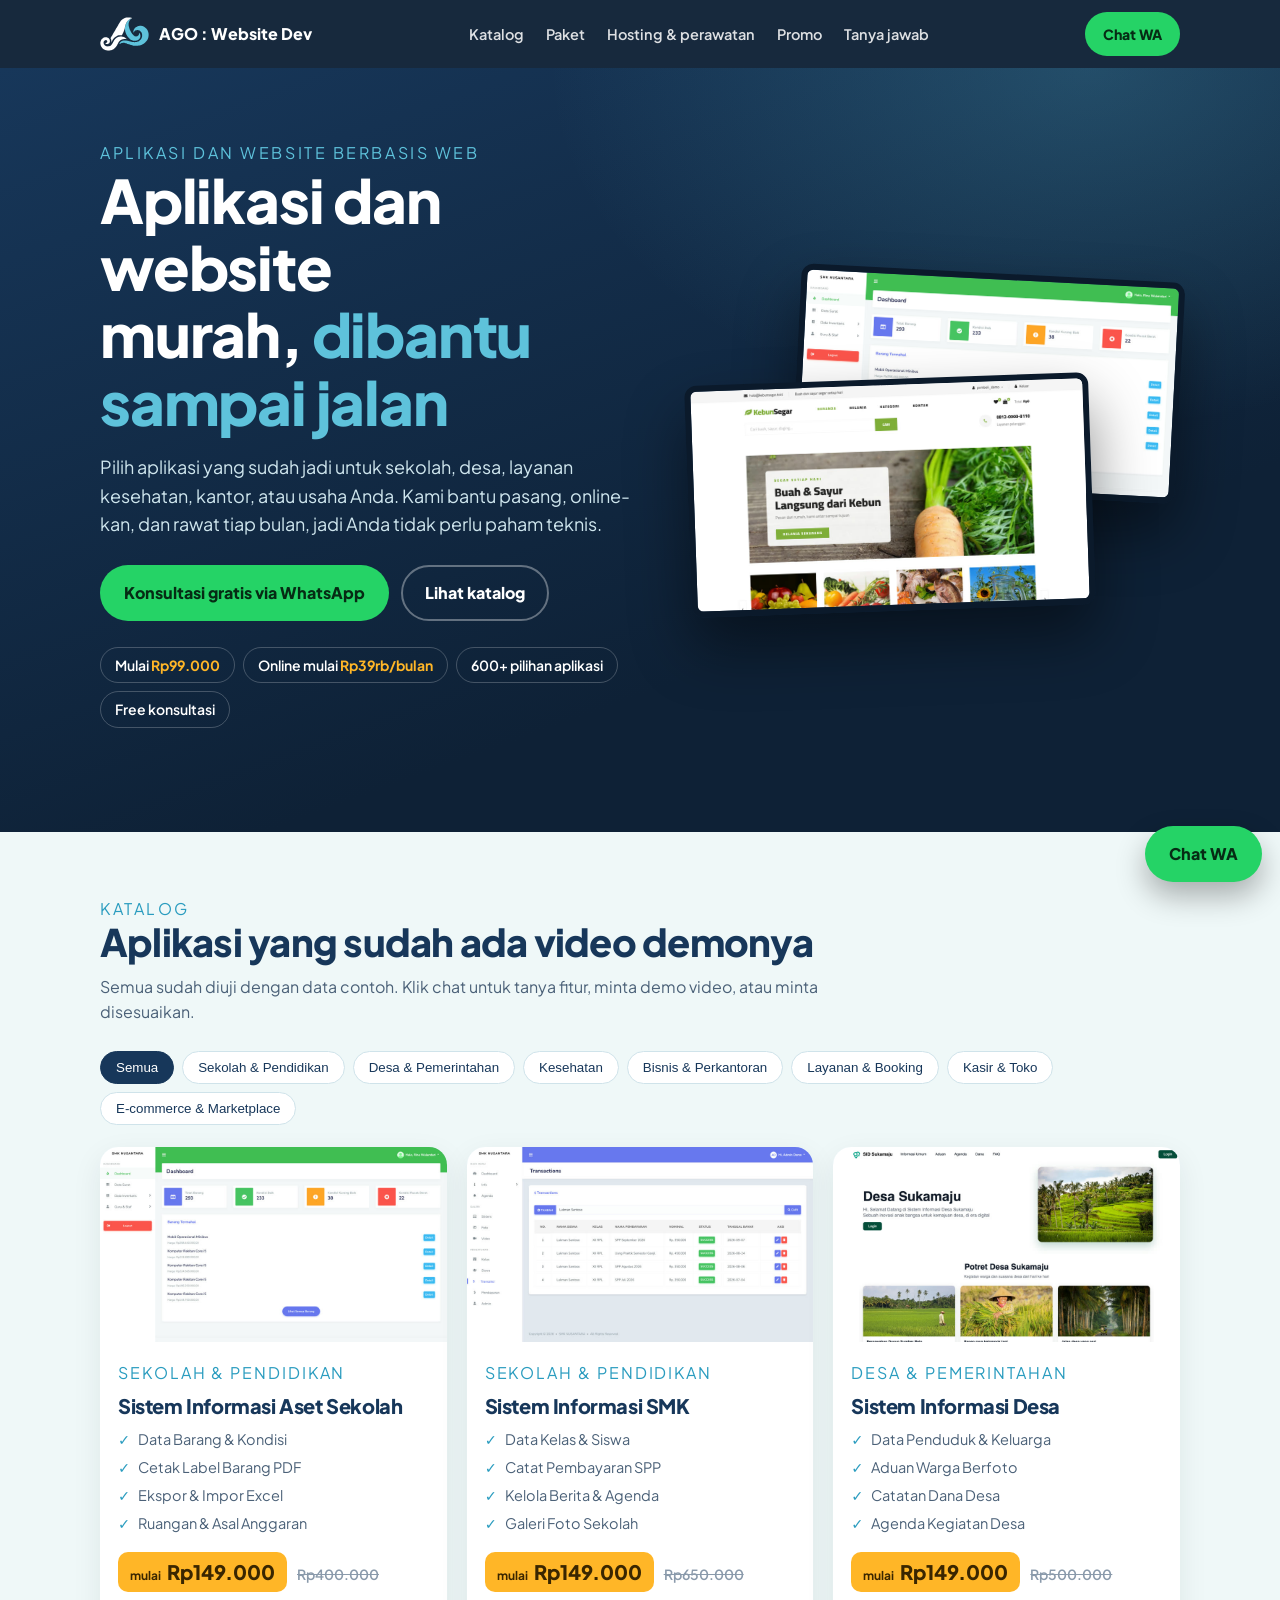
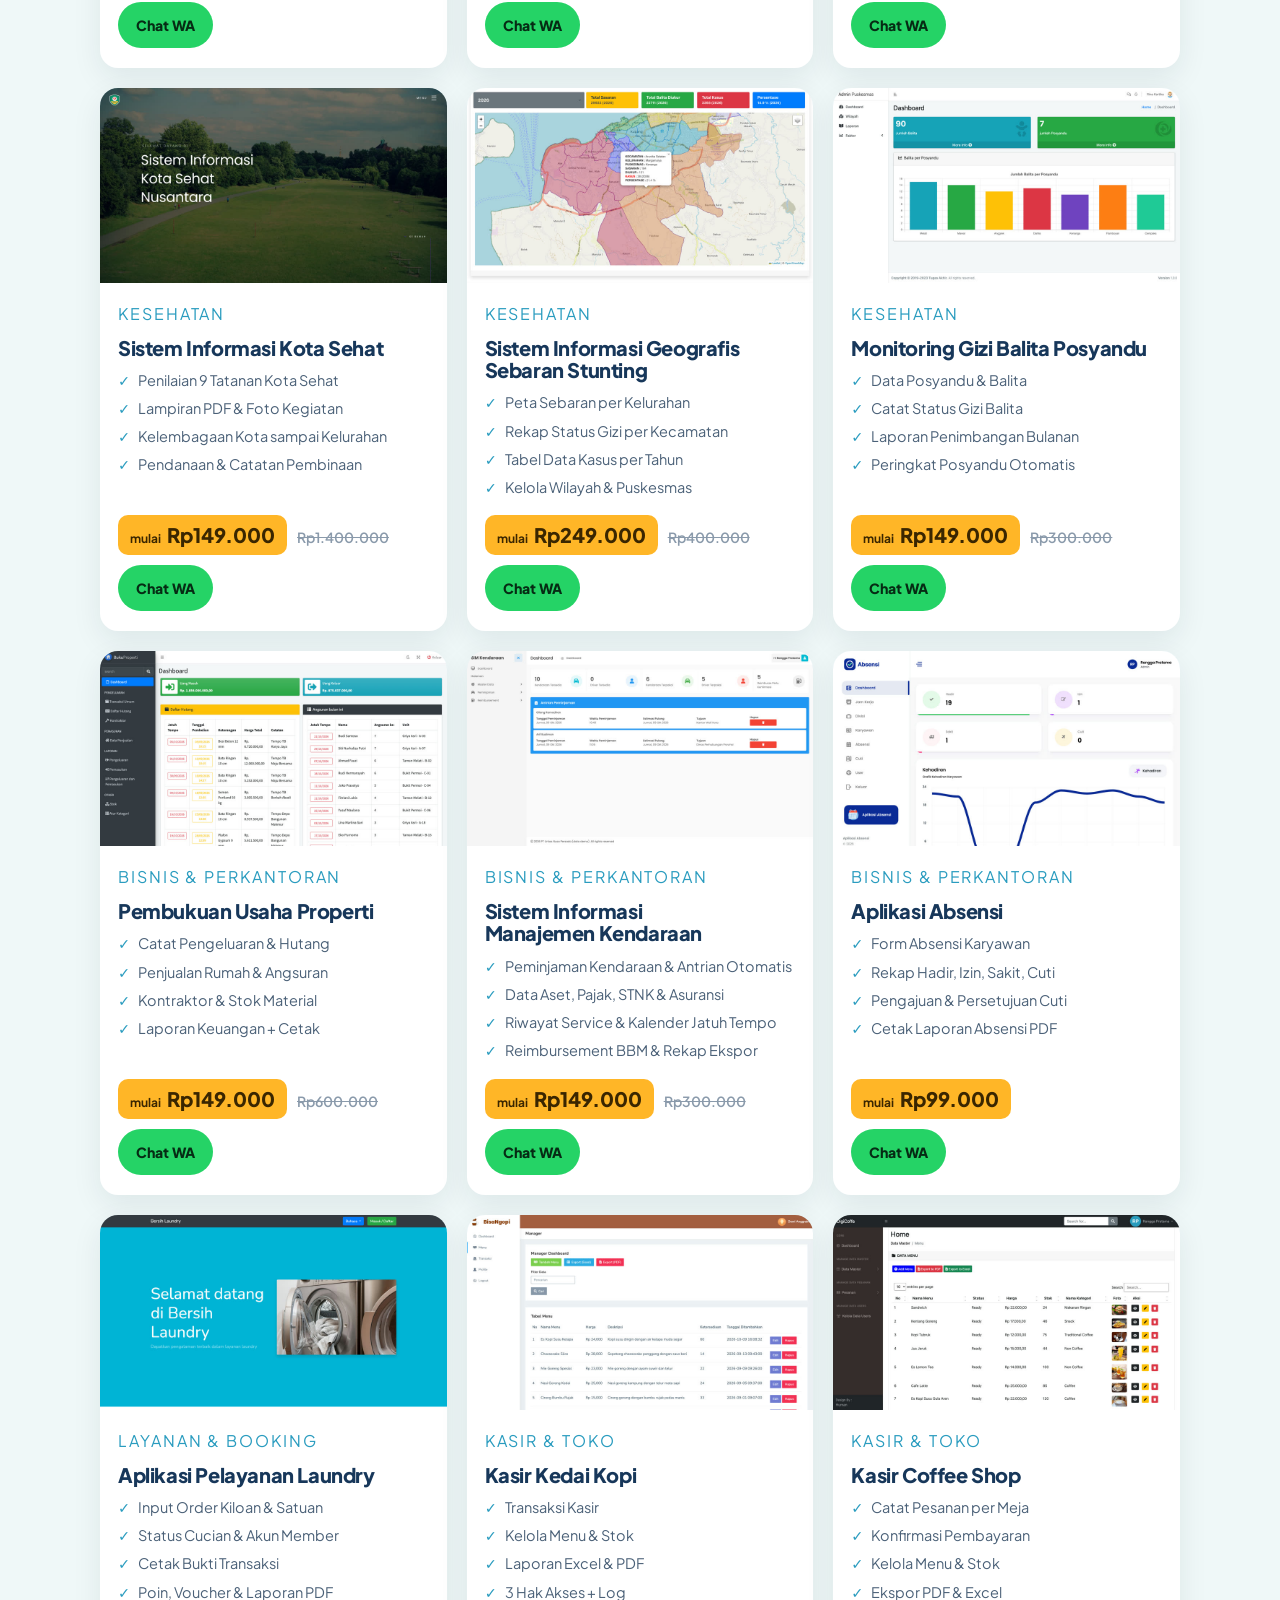
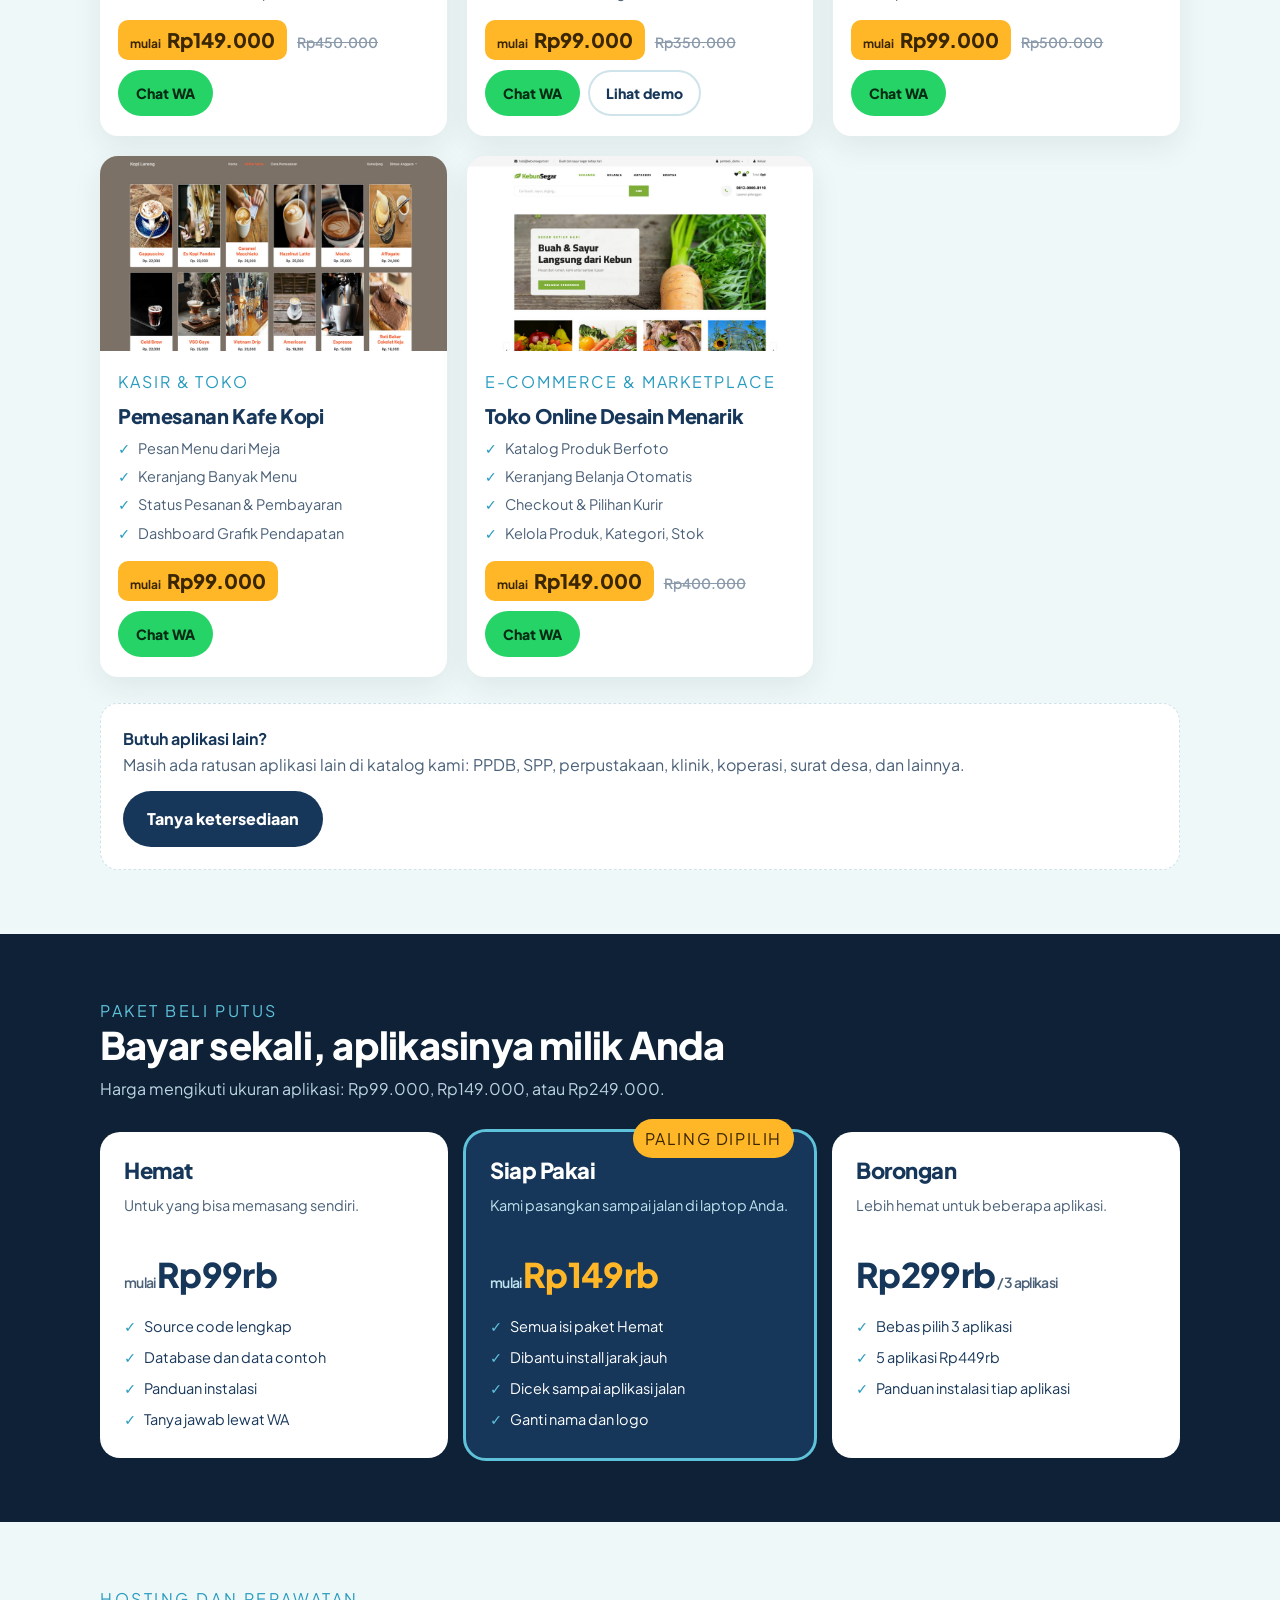
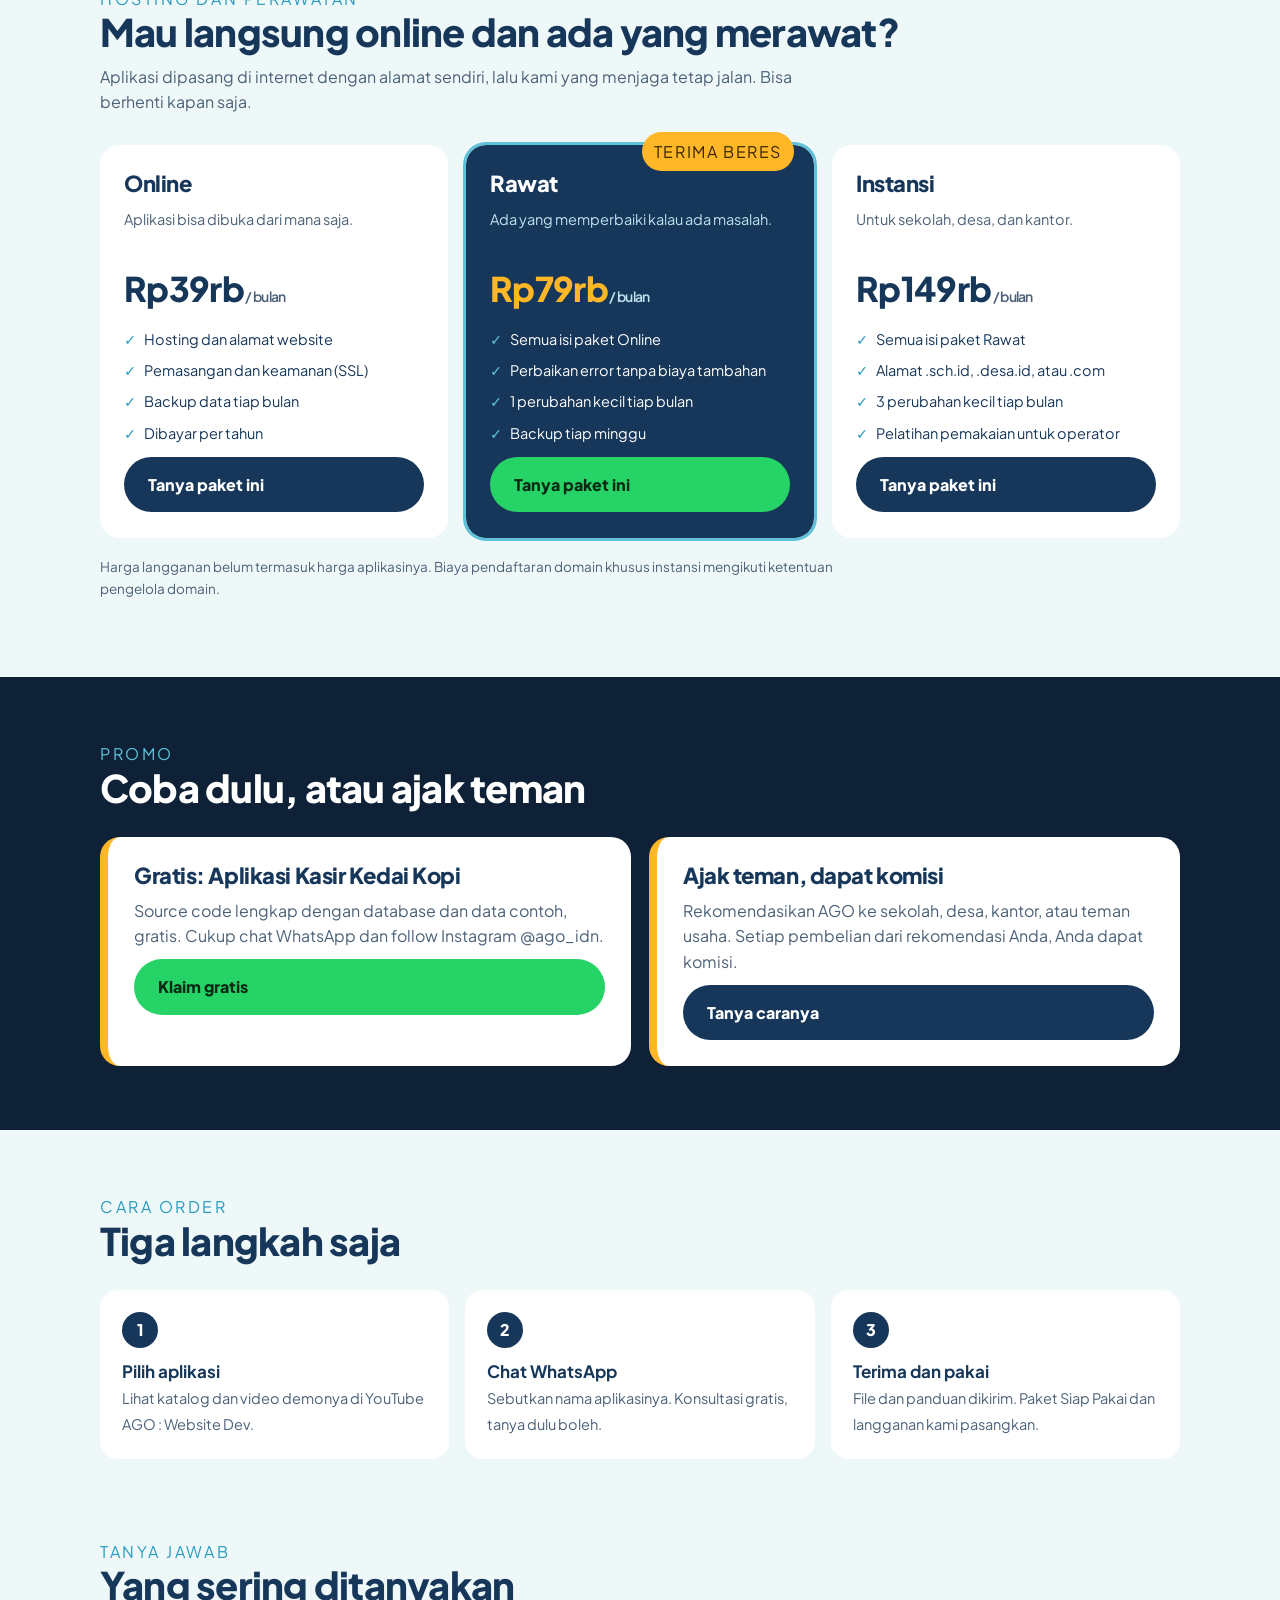
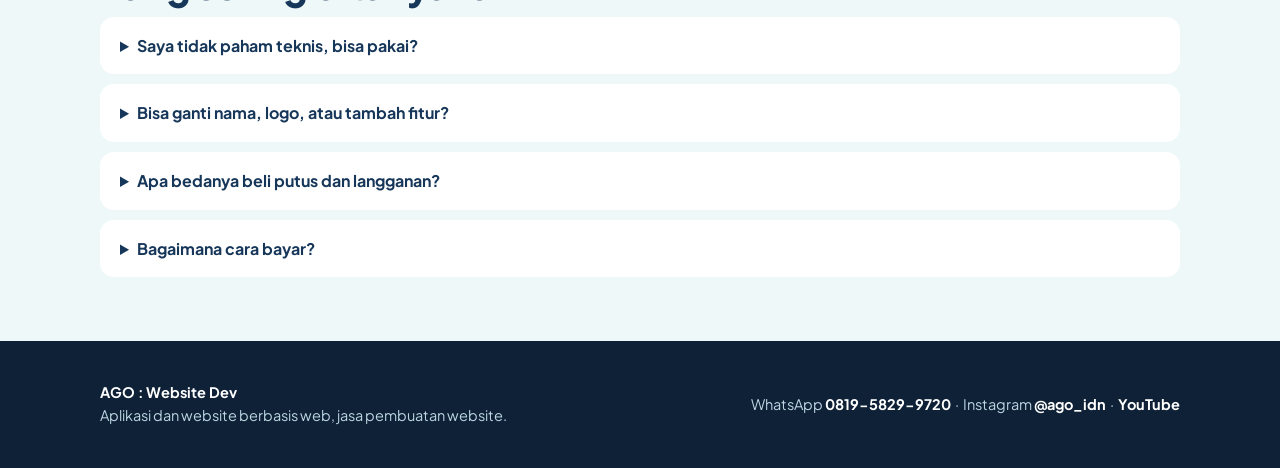
==== ago/index.html @ 1fc320f1 "Tambah halaman katalog AGO : Website Dev di /ago Co-Authored-By: Claude Opus 5.5 <noreply@anthropic." ====
<!doctype html>
<html lang="id">
<head>
<meta charset="utf-8">
<meta name="viewport" content="width=device-width,initial-scale=1">
<title>AGO : Website Dev - Aplikasi dan Website Murah, Dibantu Sampai Jalan</title>
<meta name="description" content="Source code aplikasi dan website berbasis web mulai Rp99.000. Untuk sekolah, desa, kesehatan, kantor, dan usaha. Bisa dibantu install, hosting, dan perawatan bulanan.">
<link rel="icon" href="assets/ago-mark.svg">
<link rel="canonical" href="https://abdulrizky.github.io/ago/">
<meta property="og:title" content="AGO : Website Dev - Aplikasi dan Website Murah">
<meta property="og:description" content="Source code aplikasi dan website mulai Rp99.000. Bisa dibantu install, hosting, dan perawatan bulanan.">
<meta property="og:image" content="https://abdulrizky.github.io/ago/assets/aset_sekolah.jpg">
<meta property="og:type" content="website">
<link rel="preconnect" href="https://fonts.googleapis.com"><link rel="preconnect" href="https://fonts.gstatic.com" crossorigin>
<link href="https://fonts.googleapis.com/css2?family=Plus+Jakarta+Sans:wght@400;500;600;700;800&display=swap" rel="stylesheet">
<style>
:root{--navy:#17375A;--deep:#0E2136;--aqua:#5EC2DB;--aquad:#2A9CBF;--ice:#EFF8F8;--mist:#D5ECF1;--price:#FFB627;--pink:#3A2600;--ink:#17375A;--muted:#4b6178;--line:#cfe3ea;--wa:#25D366}
*{box-sizing:border-box}html{scroll-behavior:smooth}
body{margin:0;font:16px/1.6 "Plus Jakarta Sans","Avenir Next",system-ui,sans-serif;color:var(--ink);background:var(--ice)}
img{max-width:100%;display:block}a{color:inherit}
.wrap{max-width:1120px;margin:0 auto;padding-inline:20px}
h1,h2,h3{margin:0;line-height:1.12;letter-spacing:-.02em;text-wrap:balance}
h2{font-size:clamp(26px,4vw,38px);font-weight:800}
.eyebrow{font:800 12.5px/1 inherit;letter-spacing:.16em;text-transform:uppercase;color:var(--aquad)}
.lede{color:var(--muted);max-width:62ch;margin:10px 0 0}
section{padding-block:64px}
.btn{display:inline-flex;align-items:center;gap:10px;border-radius:999px;padding:13px 22px;font-weight:800;text-decoration:none;border:2px solid transparent}
.btn.wa{background:var(--wa);color:#062b14}.btn.ghost{border-color:rgba(255,255,255,.35);color:#fff}.btn.navy{background:var(--navy);color:#fff}
.btn:focus-visible,a:focus-visible,button:focus-visible{outline:3px solid var(--price);outline-offset:3px}
/* header */
header{position:sticky;top:0;z-index:10;background:rgba(14,33,54,.96);color:#fff}
.nav{display:flex;align-items:center;justify-content:space-between;gap:16px;padding-block:12px}
.brand{display:flex;align-items:center;gap:10px;font-weight:800;text-decoration:none}.brand img{height:34px}
.nav nav{display:flex;gap:22px;font-weight:600;font-size:14.5px}.nav nav a{text-decoration:none;opacity:.85}.nav nav a:hover{opacity:1}
.nav .btn{padding:9px 16px;font-size:14px}
/* hero */
.hero{background:radial-gradient(900px 600px at 85% 0%,rgba(94,194,219,.22),transparent 60%),linear-gradient(160deg,#17375A,#0E2136 70%);color:#fff;padding-block:72px 88px}
.hero .grid{display:grid;grid-template-columns:minmax(0,1.05fr) minmax(0,.95fr);gap:44px;align-items:center}
.hero h1{font-size:clamp(34px,5.6vw,60px);font-weight:800}.hero h1 em{font-style:normal;color:var(--aqua)}
.hero p{color:#cfe6ee;font-size:18px;max-width:52ch;margin:18px 0 26px}
.cta{display:flex;flex-wrap:wrap;gap:12px}
.pills{display:flex;flex-wrap:wrap;gap:8px;margin-top:26px;padding:0;list-style:none}
.pills li{border:1.5px solid rgba(255,255,255,.22);border-radius:999px;padding:6px 14px;font-size:14px;font-weight:600}
.pills b{color:var(--price)}
.shotstack{position:relative;aspect-ratio:16/11}
.shotstack img{position:absolute;border-radius:12px;box-shadow:0 30px 60px rgba(0,0,0,.45);border:6px solid #0b1a2b}
.shotstack img:nth-child(1){width:78%;right:0;top:0;transform:rotate(3deg)}.shotstack img:nth-child(2){width:82%;left:0;bottom:0;transform:rotate(-2deg)}
/* katalog */
.filters{display:flex;flex-wrap:wrap;gap:8px;margin:26px 0 22px}
.chip{border:1.5px solid var(--line);background:#fff;border-radius:999px;padding:8px 15px;font:600 14px inherit;color:var(--navy);cursor:pointer}
.chip[aria-pressed=true]{background:var(--navy);border-color:var(--navy);color:#fff}
.cards{display:grid;grid-template-columns:repeat(auto-fill,minmax(300px,1fr));gap:20px}
.card{background:#fff;border-radius:18px;overflow:hidden;display:flex;flex-direction:column;box-shadow:0 10px 30px rgba(14,33,54,.08)}
.card .shot{aspect-ratio:16/9;height:auto;background:var(--mist);object-fit:cover;object-position:top left;width:100%}
.card .body{padding:18px 18px 20px;display:flex;flex-direction:column;gap:10px;flex:1}
.card .cat{font:800 11.5px/1 inherit;letter-spacing:.12em;text-transform:uppercase;color:var(--aquad)}
.card h3{font-size:20px;font-weight:800}
.card ul{margin:0;padding:0;list-style:none;display:grid;gap:5px;font-size:14.5px;color:var(--muted)}
.card li::before{content:"\2713";color:var(--aquad);font-weight:800;margin-right:8px}
.prow{display:flex;align-items:baseline;gap:10px;margin-top:auto;padding-top:6px}
.pr{background:var(--price);color:var(--pink);font-weight:800;font-size:20px;border-radius:10px;padding:4px 12px}
.pr small{font-size:12px;font-weight:700;margin-right:6px}.strike{color:#8a9aab;text-decoration:line-through;font-weight:600;font-size:14px}
.card .acts{display:flex;gap:8px;flex-wrap:wrap}.card .btn{padding:10px 16px;font-size:14px}
.btn.line{border-color:var(--line);color:var(--navy)}
.more{margin-top:26px;background:#fff;border:1.5px dashed var(--line);border-radius:18px;padding:22px;display:flex;flex-wrap:wrap;gap:14px;align-items:center;justify-content:space-between}
/* paket */
.dark{background:var(--deep);color:#fff}.dark .lede{color:#bcd6e2}.dark .eyebrow{color:var(--aqua)}
.plans{display:grid;grid-template-columns:repeat(auto-fit,minmax(250px,1fr));gap:18px;margin-top:30px}
.plan{background:#fff;color:var(--ink);border-radius:20px;padding:26px 24px;display:flex;flex-direction:column;gap:12px;position:relative}
.plan.hot{background:var(--navy);color:#fff;outline:3px solid var(--aqua)}
.plan h3{font-size:22px;font-weight:800}.plan .sub{color:var(--muted);font-size:14.5px;min-height:2.9em}.plan.hot .sub{color:#bfe3ee}
.plan .amt{font-size:34px;font-weight:800;letter-spacing:-.02em}.plan .amt small{font-size:14px;font-weight:600;color:var(--muted)}.plan.hot .amt{color:var(--price)}.plan.hot .amt small{color:#bfe3ee}
.plan ul{margin:0;padding:0;list-style:none;display:grid;gap:8px;font-size:14.5px}
.plan li::before{content:"\2713";color:var(--aquad);font-weight:800;margin-right:8px}.plan.hot li::before{color:var(--aqua)}
.badge{position:absolute;top:-13px;right:20px;background:var(--price);color:var(--pink);font:800 11.5px/1 inherit;letter-spacing:.1em;text-transform:uppercase;border-radius:999px;padding:7px 12px}
.note{font-size:13.5px;color:#9fb6c9;margin-top:18px;max-width:75ch}
/* promo */
.promo{display:grid;grid-template-columns:repeat(auto-fit,minmax(280px,1fr));gap:18px;margin-top:28px}
.pbox{background:#fff;border-radius:20px;padding:26px;border-left:8px solid var(--price);display:grid;gap:10px;align-content:start}
.pbox h3{font-size:22px;font-weight:800}.pbox p{margin:0;color:var(--muted)}
/* langkah & faq */
.steps{display:grid;grid-template-columns:repeat(auto-fit,minmax(220px,1fr));gap:16px;margin-top:28px;counter-reset:s;padding:0;list-style:none}
.steps li{background:#fff;border-radius:18px;padding:22px;counter-increment:s}
.steps li::before{content:counter(s);display:grid;place-items:center;width:36px;height:36px;border-radius:50%;background:var(--navy);color:#fff;font-weight:800;margin-bottom:10px}
.steps b{display:block;font-size:17px}.steps span{color:var(--muted);font-size:14.5px}
details{background:#fff;border-radius:14px;padding:16px 20px;margin-top:10px}summary{font-weight:700;cursor:pointer}details p{margin:10px 0 0;color:var(--muted)}
footer{background:var(--deep);color:#bcd6e2;padding-block:40px;font-size:14.5px}
footer .f{display:flex;flex-wrap:wrap;gap:20px;justify-content:space-between;align-items:center}
footer a{color:#fff;font-weight:700;text-decoration:none}
.fab{position:fixed;right:18px;bottom:18px;z-index:20;box-shadow:0 14px 30px rgba(0,0,0,.3)}
@media (max-width:820px){.hero .grid{grid-template-columns:1fr}.shotstack{order:-1;max-width:520px}.nav nav{display:none}section{padding-block:48px}}
@media (prefers-reduced-motion:reduce){html{scroll-behavior:auto}}
</style>
</head>
<body>
<header><div class="wrap nav">
  <a class="brand" href="#top"><img src="assets/ago-mark-white.svg" alt="">AGO : Website Dev</a>
  <nav aria-label="Menu"><a href="#katalog">Katalog</a><a href="#paket">Paket</a><a href="#langganan">Hosting &amp; perawatan</a><a href="#promo">Promo</a><a href="#faq">Tanya jawab</a></nav>
  <a class="btn wa" data-wa="Halo AGO, saya mau tanya soal aplikasi/website.">Chat WA</a>
</div></header>

<main id="top">
<div class="hero"><div class="wrap grid">
  <div>
    <div class="eyebrow" style="color:var(--aqua)">Aplikasi dan website berbasis web</div>
    <h1>Aplikasi dan website murah, <em>dibantu sampai jalan</em></h1>
    <p>Pilih aplikasi yang sudah jadi untuk sekolah, desa, layanan kesehatan, kantor, atau usaha Anda. Kami bantu pasang, online-kan, dan rawat tiap bulan, jadi Anda tidak perlu paham teknis.</p>
    <div class="cta"><a class="btn wa" data-wa="Halo AGO, saya mau konsultasi gratis soal aplikasi/website.">Konsultasi gratis via WhatsApp</a><a class="btn ghost" href="#katalog">Lihat katalog</a></div>
    <ul class="pills"><li>Mulai <b>Rp99.000</b></li><li>Online mulai <b>Rp39rb/bulan</b></li><li>600+ pilihan aplikasi</li><li>Free konsultasi</li></ul>
  </div>
  <div class="shotstack" aria-hidden="true"><img src="assets/aset_sekolah.jpg" alt=""><img src="assets/ecommerce.jpg" alt=""></div>
</div></div>

<section id="katalog"><div class="wrap">
  <div class="eyebrow">Katalog</div>
  <h2>Aplikasi yang sudah ada video demonya</h2>
  <p class="lede">Semua sudah diuji dengan data contoh. Klik chat untuk tanya fitur, minta demo video, atau minta disesuaikan.</p>
  <div class="filters" id="filters" role="group" aria-label="Kategori"></div>
  <div class="cards" id="cards"></div>
  <div class="more"><div><b>Butuh aplikasi lain?</b><br><span style="color:var(--muted)">Masih ada ratusan aplikasi lain di katalog kami: PPDB, SPP, perpustakaan, klinik, koperasi, surat desa, dan lainnya.</span></div><a class="btn navy" data-wa="Halo AGO, saya cari aplikasi untuk: ">Tanya ketersediaan</a></div>
</div></section>

<section id="paket" class="dark"><div class="wrap">
  <div class="eyebrow">Paket beli putus</div>
  <h2>Bayar sekali, aplikasinya milik Anda</h2>
  <p class="lede">Harga mengikuti ukuran aplikasi: Rp99.000, Rp149.000, atau Rp249.000.</p>
  <div class="plans">
    <div class="plan"><h3>Hemat</h3><div class="sub">Untuk yang bisa memasang sendiri.</div><div class="amt"><small>mulai </small>Rp99rb</div><ul><li>Source code lengkap</li><li>Database dan data contoh</li><li>Panduan instalasi</li><li>Tanya jawab lewat WA</li></ul></div>
    <div class="plan hot"><span class="badge">Paling dipilih</span><h3>Siap Pakai</h3><div class="sub">Kami pasangkan sampai jalan di laptop Anda.</div><div class="amt"><small>mulai </small>Rp149rb</div><ul><li>Semua isi paket Hemat</li><li>Dibantu install jarak jauh</li><li>Dicek sampai aplikasi jalan</li><li>Ganti nama dan logo</li></ul></div>
    <div class="plan"><h3>Borongan</h3><div class="sub">Lebih hemat untuk beberapa aplikasi.</div><div class="amt">Rp299rb<small> / 3 aplikasi</small></div><ul><li>Bebas pilih 3 aplikasi</li><li>5 aplikasi Rp449rb</li><li>Panduan instalasi tiap aplikasi</li></ul></div>
  </div>
</div></section>

<section id="langganan"><div class="wrap">
  <div class="eyebrow">Hosting dan perawatan</div>
  <h2>Mau langsung online dan ada yang merawat?</h2>
  <p class="lede">Aplikasi dipasang di internet dengan alamat sendiri, lalu kami yang menjaga tetap jalan. Bisa berhenti kapan saja.</p>
  <div class="plans">
    <div class="plan"><h3>Online</h3><div class="sub">Aplikasi bisa dibuka dari mana saja.</div><div class="amt">Rp39rb<small> / bulan</small></div><ul><li>Hosting dan alamat website</li><li>Pemasangan dan keamanan (SSL)</li><li>Backup data tiap bulan</li><li>Dibayar per tahun</li></ul><a class="btn navy" data-wa="Halo AGO, saya tertarik paket Online (hosting).">Tanya paket ini</a></div>
    <div class="plan hot"><span class="badge">Terima beres</span><h3>Rawat</h3><div class="sub">Ada yang memperbaiki kalau ada masalah.</div><div class="amt">Rp79rb<small> / bulan</small></div><ul><li>Semua isi paket Online</li><li>Perbaikan error tanpa biaya tambahan</li><li>1 perubahan kecil tiap bulan</li><li>Backup tiap minggu</li></ul><a class="btn wa" data-wa="Halo AGO, saya tertarik paket Rawat (hosting + perawatan).">Tanya paket ini</a></div>
    <div class="plan"><h3>Instansi</h3><div class="sub">Untuk sekolah, desa, dan kantor.</div><div class="amt">Rp149rb<small> / bulan</small></div><ul><li>Semua isi paket Rawat</li><li>Alamat .sch.id, .desa.id, atau .com</li><li>3 perubahan kecil tiap bulan</li><li>Pelatihan pemakaian untuk operator</li></ul><a class="btn navy" data-wa="Halo AGO, saya tertarik paket Instansi.">Tanya paket ini</a></div>
  </div>
  <p class="note" style="color:var(--muted)">Harga langganan belum termasuk harga aplikasinya. Biaya pendaftaran domain khusus instansi mengikuti ketentuan pengelola domain.</p>
</div></section>

<section id="promo" class="dark"><div class="wrap">
  <div class="eyebrow">Promo</div>
  <h2>Coba dulu, atau ajak teman</h2>
  <div class="promo">
    <div class="pbox"><h3 style="color:var(--navy)">Gratis: Aplikasi Kasir Kedai Kopi</h3><p>Source code lengkap dengan database dan data contoh, gratis. Cukup chat WhatsApp dan follow Instagram @ago_idn.</p><a class="btn wa" data-wa="Halo AGO, saya mau klaim aplikasi Kasir Kedai Kopi GRATIS.">Klaim gratis</a></div>
    <div class="pbox"><h3 style="color:var(--navy)">Ajak teman, dapat komisi</h3><p>Rekomendasikan AGO ke sekolah, desa, kantor, atau teman usaha. Setiap pembelian dari rekomendasi Anda, Anda dapat komisi.</p><a class="btn navy" data-wa="Halo AGO, saya mau ikut program ajak teman.">Tanya caranya</a></div>
  </div>
</div></section>

<section id="order"><div class="wrap">
  <div class="eyebrow">Cara order</div>
  <h2>Tiga langkah saja</h2>
  <ol class="steps"><li><b>Pilih aplikasi</b><span>Lihat katalog dan video demonya di YouTube AGO : Website Dev.</span></li><li><b>Chat WhatsApp</b><span>Sebutkan nama aplikasinya. Konsultasi gratis, tanya dulu boleh.</span></li><li><b>Terima dan pakai</b><span>File dan panduan dikirim. Paket Siap Pakai dan langganan kami pasangkan.</span></li></ol>
</div></section>

<section id="faq" style="padding-top:0"><div class="wrap">
  <div class="eyebrow">Tanya jawab</div>
  <h2>Yang sering ditanyakan</h2>
  <details><summary>Saya tidak paham teknis, bisa pakai?</summary><p>Bisa. Pilih paket Siap Pakai supaya kami yang memasang, atau paket langganan supaya aplikasinya langsung online dan kami rawat.</p></details>
  <details><summary>Bisa ganti nama, logo, atau tambah fitur?</summary><p>Bisa. Ganti nama dan logo sudah termasuk di paket Siap Pakai. Tambahan fitur dibicarakan dulu lewat chat.</p></details>
  <details><summary>Apa bedanya beli putus dan langganan?</summary><p>Beli putus: Anda menerima file aplikasinya dan menjalankannya sendiri. Langganan: aplikasinya kami pasang di internet dan kami rawat tiap bulan.</p></details>
  <details><summary>Bagaimana cara bayar?</summary><p>Transfer bank atau dompet digital. Detailnya dikirim lewat WhatsApp setelah Anda memilih aplikasi dan paket.</p></details>
</div></section>
</main>

<footer><div class="wrap f">
  <div><b style="color:#fff">AGO : Website Dev</b><br>Aplikasi dan website berbasis web, jasa pembuatan website.</div>
  <div>WhatsApp <a data-wa="Halo AGO">0819-5829-9720</a> &nbsp;·&nbsp; Instagram <a href="https://instagram.com/ago_idn" rel="noopener">@ago_idn</a> &nbsp;·&nbsp; <a href="https://youtube.com/@ago_idn" rel="noopener">YouTube</a></div>
</div></footer>
<a class="btn wa fab" data-wa="Halo AGO, saya mau tanya.">Chat WA</a>

<script>
const WA="6281958299720";
const APPS=[{"slug": "aset_sekolah", "name": "Sistem Informasi Aset Sekolah", "cat": "Sekolah & Pendidikan", "price": 149000, "strike": 400000, "features": ["Data Barang & Kondisi", "Cetak Label Barang PDF", "Ekspor & Impor Excel", "Ruangan & Asal Anggaran"], "yt": ""}, {"slug": "si_smk", "name": "Sistem Informasi SMK", "cat": "Sekolah & Pendidikan", "price": 149000, "strike": 650000, "features": ["Data Kelas & Siswa", "Catat Pembayaran SPP", "Kelola Berita & Agenda", "Galeri Foto Sekolah"], "yt": ""}, {"slug": "si_kampung", "name": "Sistem Informasi Desa", "cat": "Desa & Pemerintahan", "price": 149000, "strike": 500000, "features": ["Data Penduduk & Keluarga", "Aduan Warga Berfoto", "Catatan Dana Desa", "Agenda Kegiatan Desa"], "yt": ""}, {"slug": "kota_sehat", "name": "Sistem Informasi Kota Sehat", "cat": "Kesehatan", "price": 149000, "strike": 1400000, "features": ["Penilaian 9 Tatanan Kota Sehat", "Lampiran PDF & Foto Kegiatan", "Kelembagaan Kota sampai Kelurahan", "Pendanaan & Catatan Pembinaan"], "yt": ""}, {"slug": "gis_stunting", "name": "Sistem Informasi Geografis Sebaran Stunting", "cat": "Kesehatan", "price": 249000, "strike": 400000, "features": ["Peta Sebaran per Kelurahan", "Rekap Status Gizi per Kecamatan", "Tabel Data Kasus per Tahun", "Kelola Wilayah & Puskesmas"], "yt": ""}, {"slug": "gizi_bayi", "name": "Monitoring Gizi Balita Posyandu", "cat": "Kesehatan", "price": 149000, "strike": 300000, "features": ["Data Posyandu & Balita", "Catat Status Gizi Balita", "Laporan Penimbangan Bulanan", "Peringkat Posyandu Otomatis"], "yt": ""}, {"slug": "akuntansi", "name": "Pembukuan Usaha Properti", "cat": "Bisnis & Perkantoran", "price": 149000, "strike": 600000, "features": ["Catat Pengeluaran & Hutang", "Penjualan Rumah & Angsuran", "Kontraktor & Stok Material", "Laporan Keuangan + Cetak"], "yt": ""}, {"slug": "manajemen_kendaraan", "name": "Sistem Informasi Manajemen Kendaraan", "cat": "Bisnis & Perkantoran", "price": 149000, "strike": 300000, "features": ["Peminjaman Kendaraan & Antrian Otomatis", "Data Aset, Pajak, STNK & Asuransi", "Riwayat Service & Kalender Jatuh Tempo", "Reimbursement BBM & Rekap Ekspor"], "yt": ""}, {"slug": "aplikasi_absensi", "name": "Aplikasi Absensi", "cat": "Bisnis & Perkantoran", "price": 99000, "strike": 0, "features": ["Form Absensi Karyawan", "Rekap Hadir, Izin, Sakit, Cuti", "Pengajuan & Persetujuan Cuti", "Cetak Laporan Absensi PDF"], "yt": ""}, {"slug": "laundry", "name": "Aplikasi Pelayanan Laundry", "cat": "Layanan & Booking", "price": 149000, "strike": 450000, "features": ["Input Order Kiloan & Satuan", "Status Cucian & Akun Member", "Cetak Bukti Transaksi", "Poin, Voucher & Laporan PDF"], "yt": ""}, {"slug": "kasir_kopi", "name": "Kasir Kedai Kopi", "cat": "Kasir & Toko", "price": 99000, "strike": 350000, "features": ["Transaksi Kasir", "Kelola Menu & Stok", "Laporan Excel & PDF", "3 Hak Akses + Log"], "yt": "84lzbtcyrkI"}, {"slug": "pos_coffeeshop", "name": "Kasir Coffee Shop", "cat": "Kasir & Toko", "price": 99000, "strike": 500000, "features": ["Catat Pesanan per Meja", "Konfirmasi Pembayaran", "Kelola Menu & Stok", "Ekspor PDF & Excel"], "yt": ""}, {"slug": "kasir_kafe_kopi", "name": "Pemesanan Kafe Kopi", "cat": "Kasir & Toko", "price": 99000, "strike": 0, "features": ["Pesan Menu dari Meja", "Keranjang Banyak Menu", "Status Pesanan & Pembayaran", "Dashboard Grafik Pendapatan"], "yt": ""}, {"slug": "ecommerce", "name": "Toko Online Desain Menarik", "cat": "E-commerce & Marketplace", "price": 149000, "strike": 400000, "features": ["Katalog Produk Berfoto", "Keranjang Belanja Otomatis", "Checkout & Pilihan Kurir", "Kelola Produk, Kategori, Stok"], "yt": ""}];
const rp=n=>"Rp"+n.toLocaleString("id-ID");
const wa=t=>"https://wa.me/"+WA+"?text="+encodeURIComponent(t);
document.querySelectorAll("[data-wa]").forEach(a=>{a.href=wa(a.dataset.wa);a.target="_blank";a.rel="noopener"});
const esc=s=>String(s).replace(/[&<>"]/g,c=>({"&":"&amp;","<":"&lt;",">":"&gt;",'"':"&quot;"}[c]));
const cats=["Semua",...new Set(APPS.map(a=>a.cat))];let cur="Semua";
const F=document.getElementById("filters"),C=document.getElementById("cards");
function draw(){
  F.innerHTML=cats.map(c=>`<button class="chip" aria-pressed="${c===cur}" data-c="${esc(c)}">${esc(c)}</button>`).join("");
  C.innerHTML=APPS.filter(a=>cur==="Semua"||a.cat===cur).map(a=>`<article class="card">
    <img class="shot" src="assets/${a.slug}.jpg" alt="Tampilan ${esc(a.name)}" loading="lazy" width="960" height="540">
    <div class="body"><div class="cat">${esc(a.cat)}</div><h3>${esc(a.name)}</h3>
    <ul>${a.features.map(f=>`<li>${esc(f)}</li>`).join("")}</ul>
    <div class="prow"><span class="pr"><small>mulai</small>${rp(a.price)}</span>${a.strike?`<span class="strike">${rp(a.strike)}</span>`:""}</div>
    <div class="acts"><a class="btn wa" target="_blank" rel="noopener" href="${wa("Halo AGO, saya tertarik dengan "+a.name+".")}">Chat WA</a>${a.yt?`<a class="btn line" target="_blank" rel="noopener" href="https://youtu.be/${a.yt}">Lihat demo</a>`:""}</div></div></article>`).join("");
}
F.addEventListener("click",e=>{const b=e.target.closest("[data-c]");if(b){cur=b.dataset.c;draw()}});
draw();
</script>
</body>
</html>
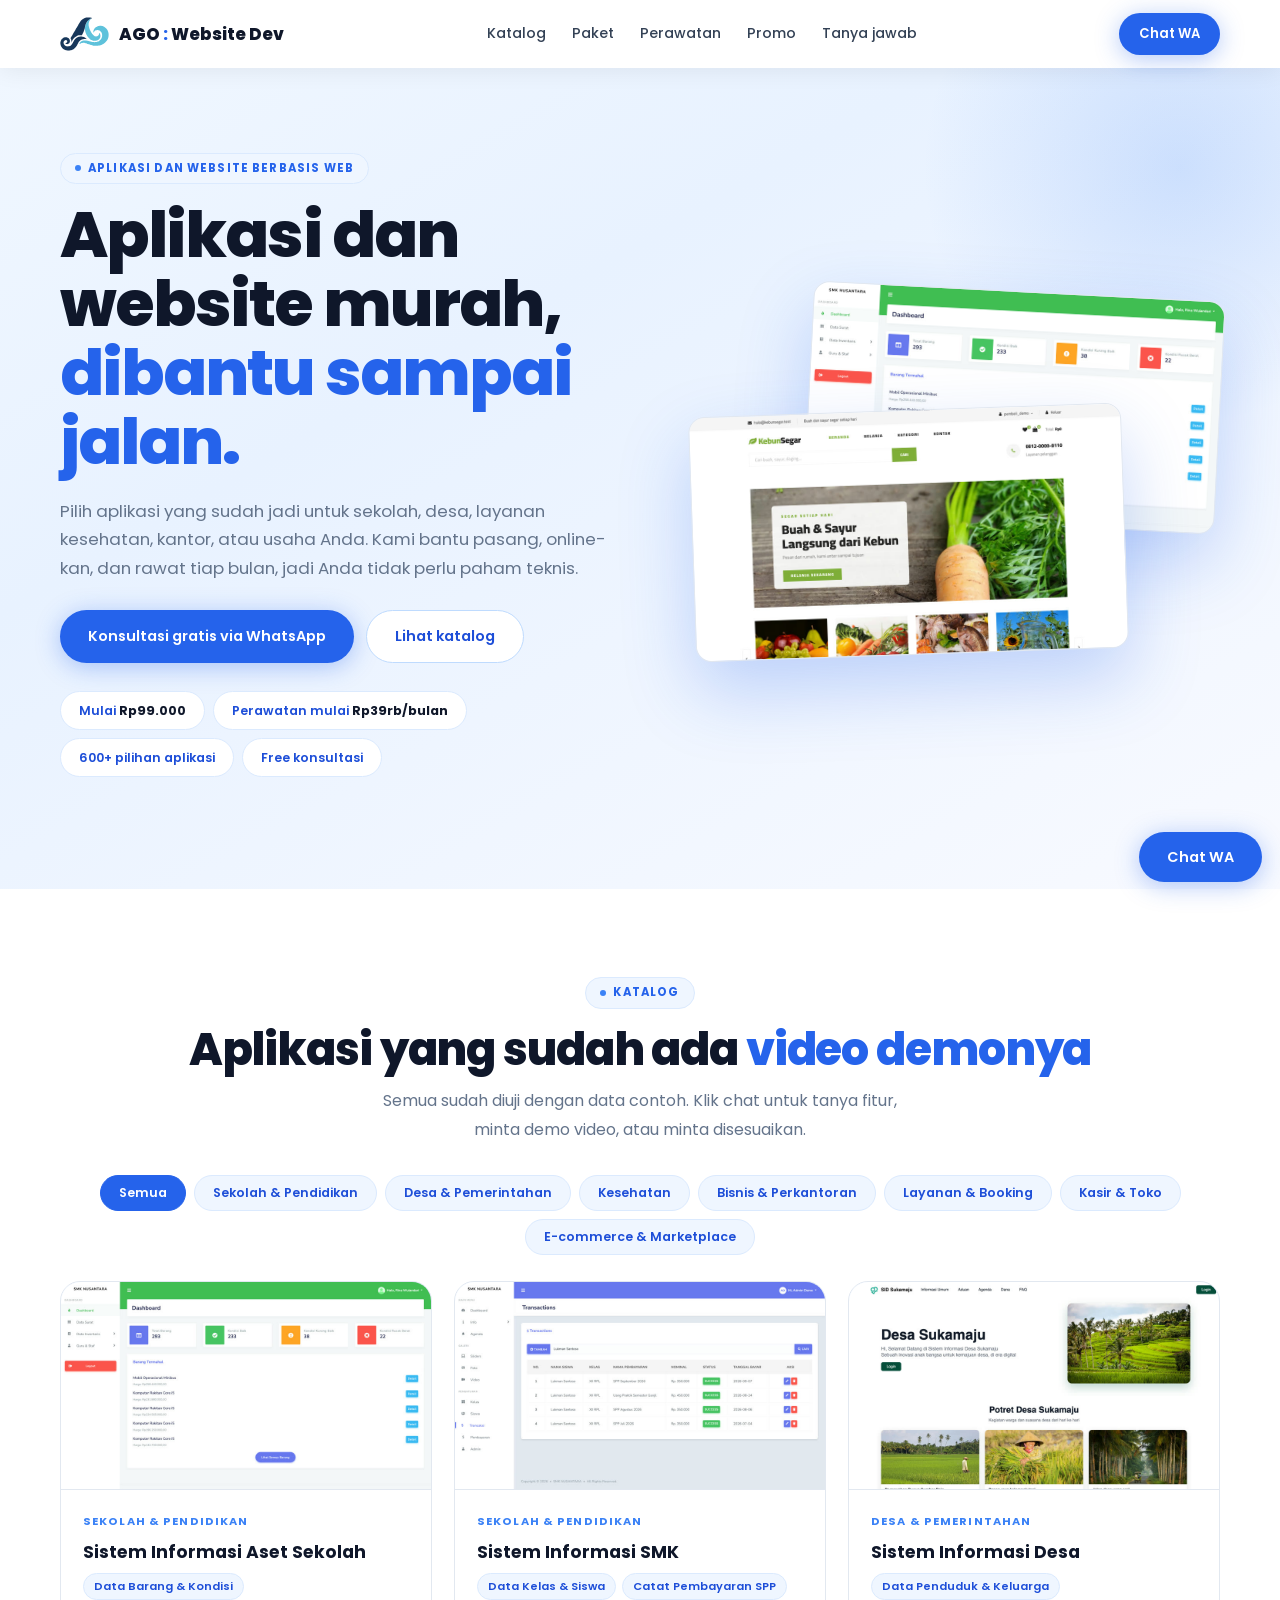
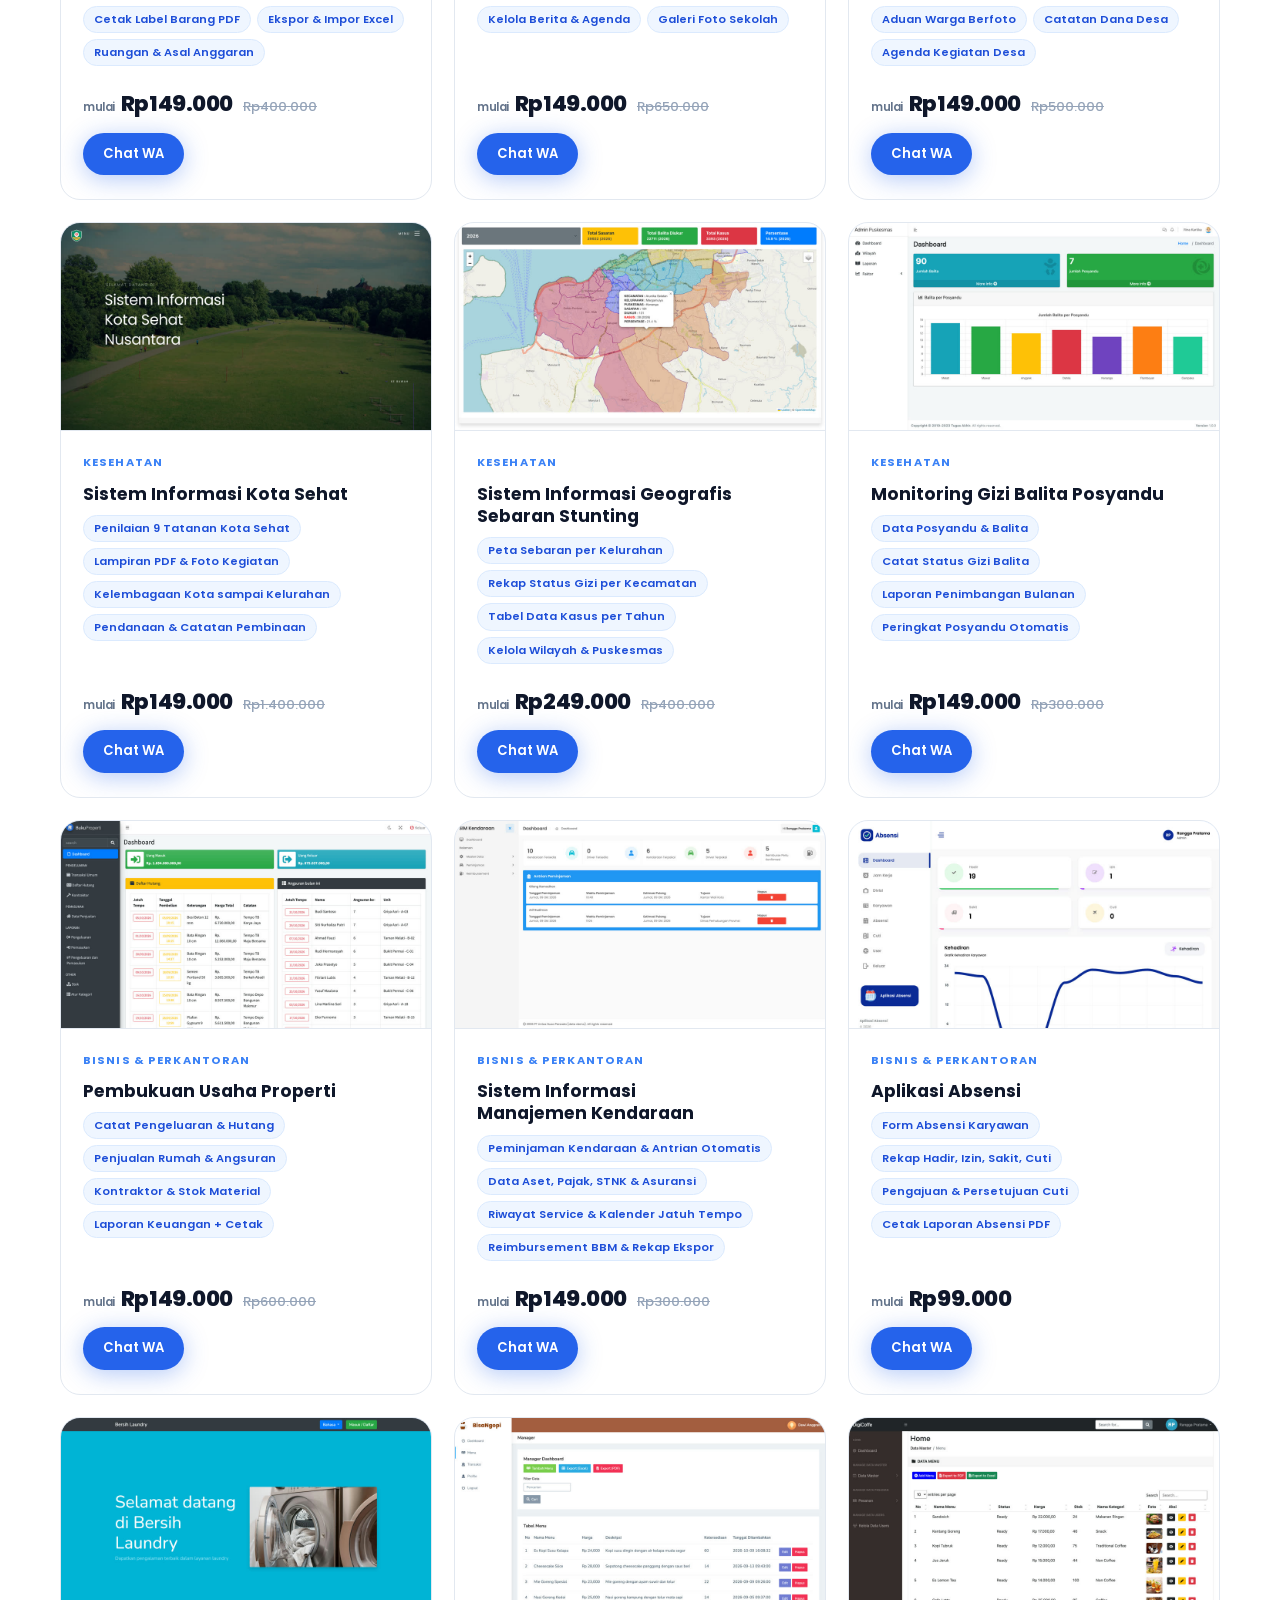
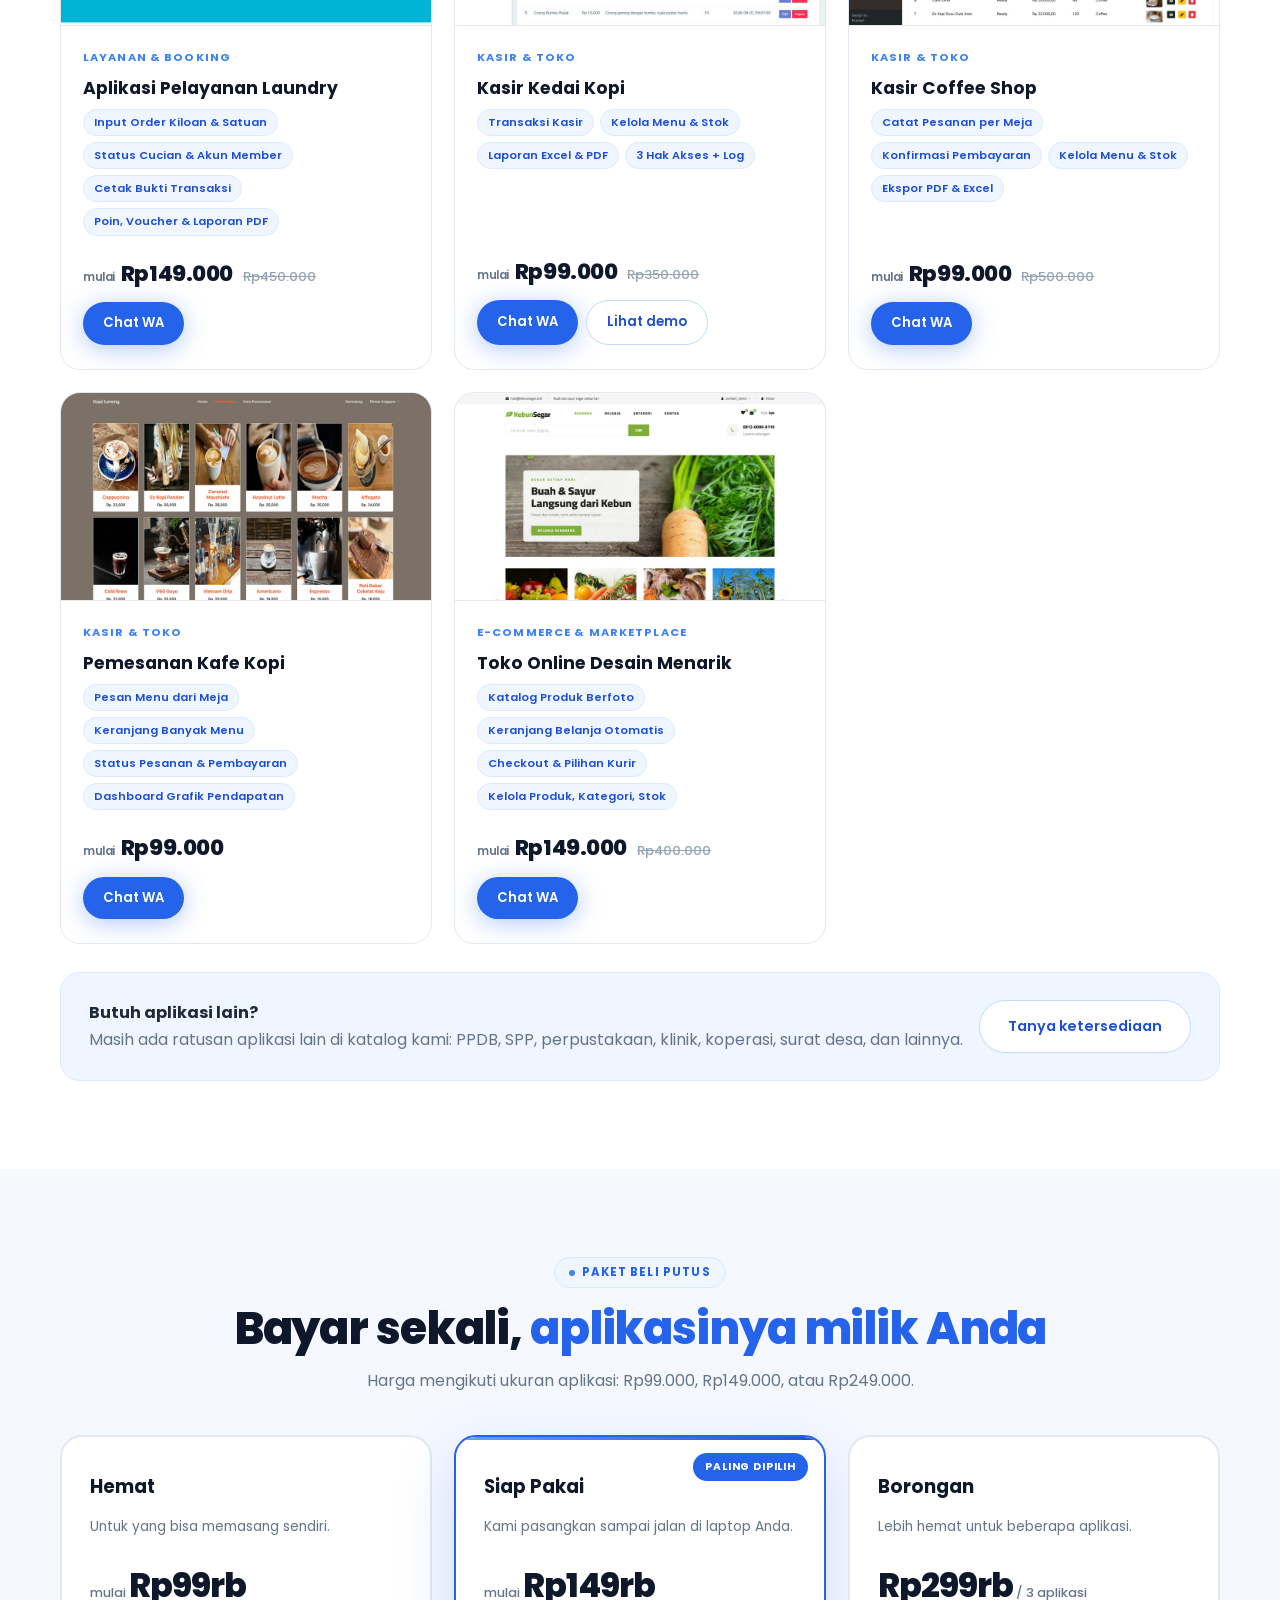
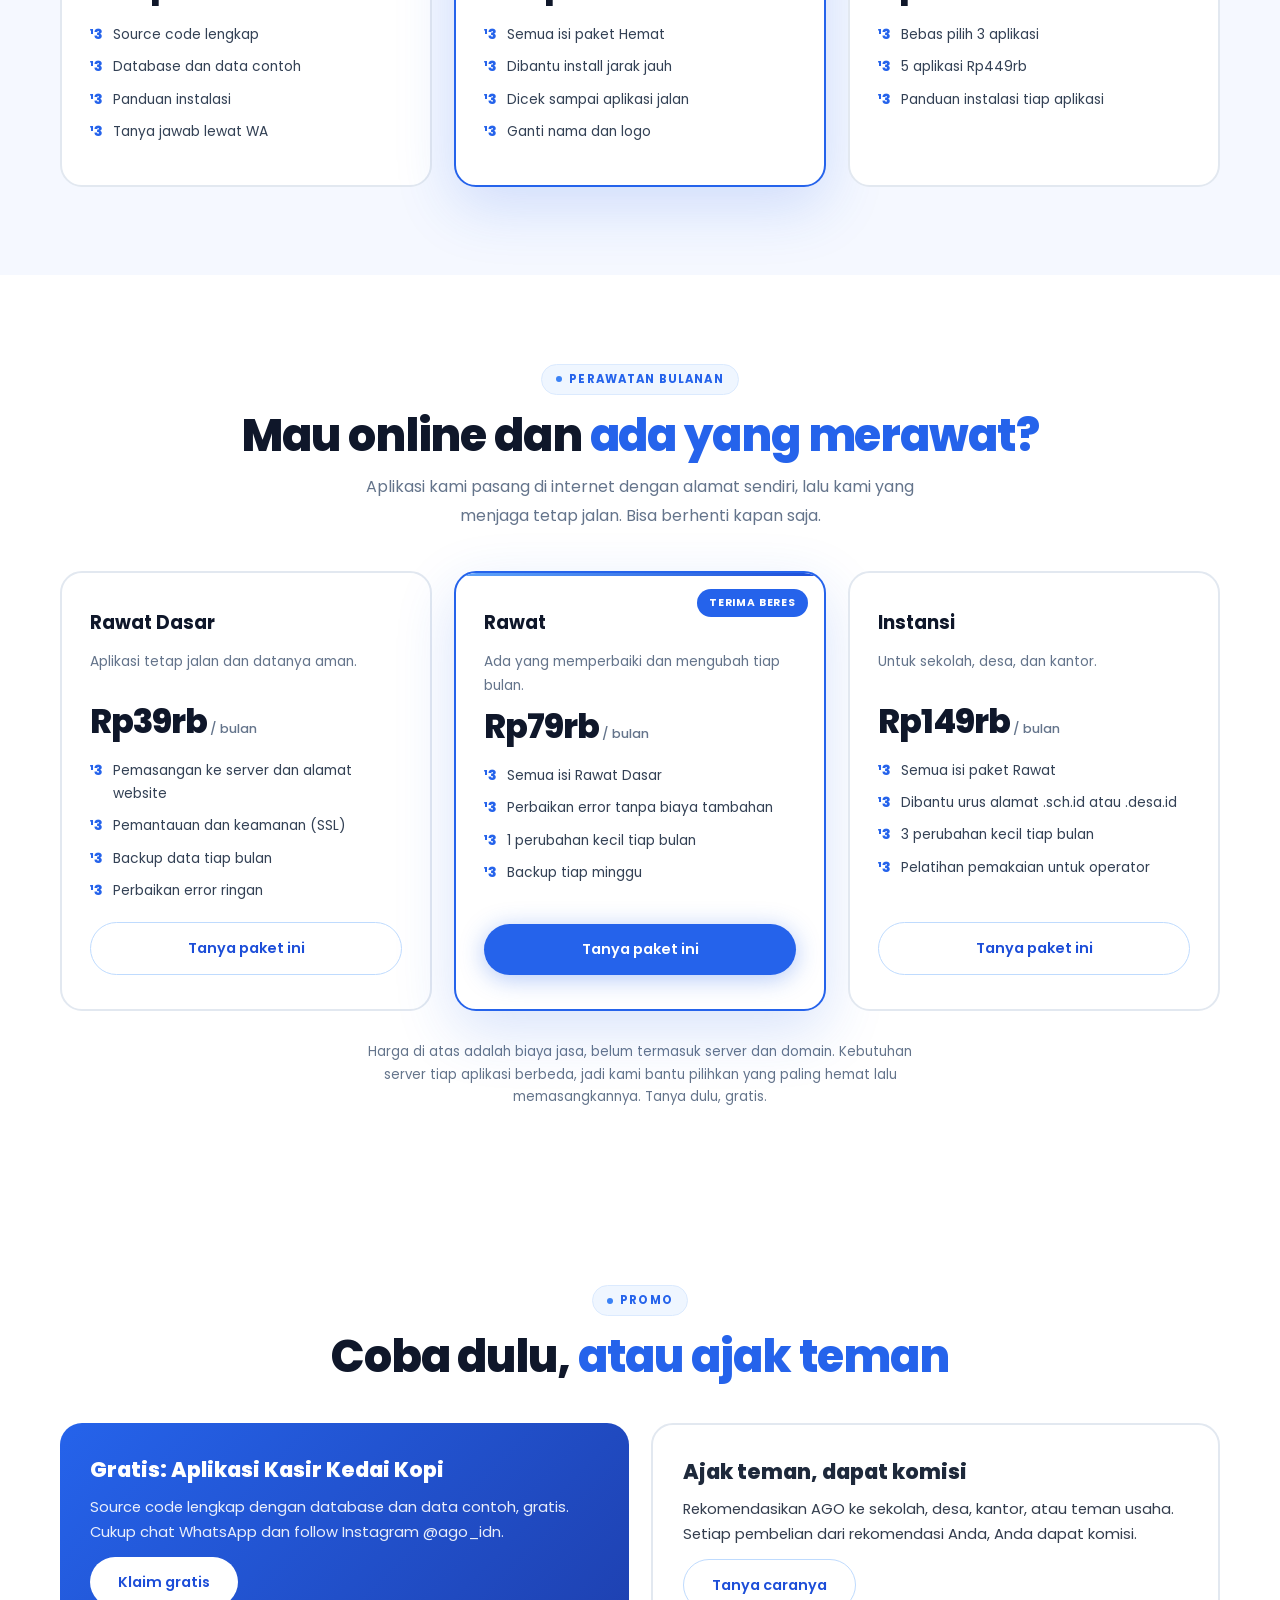
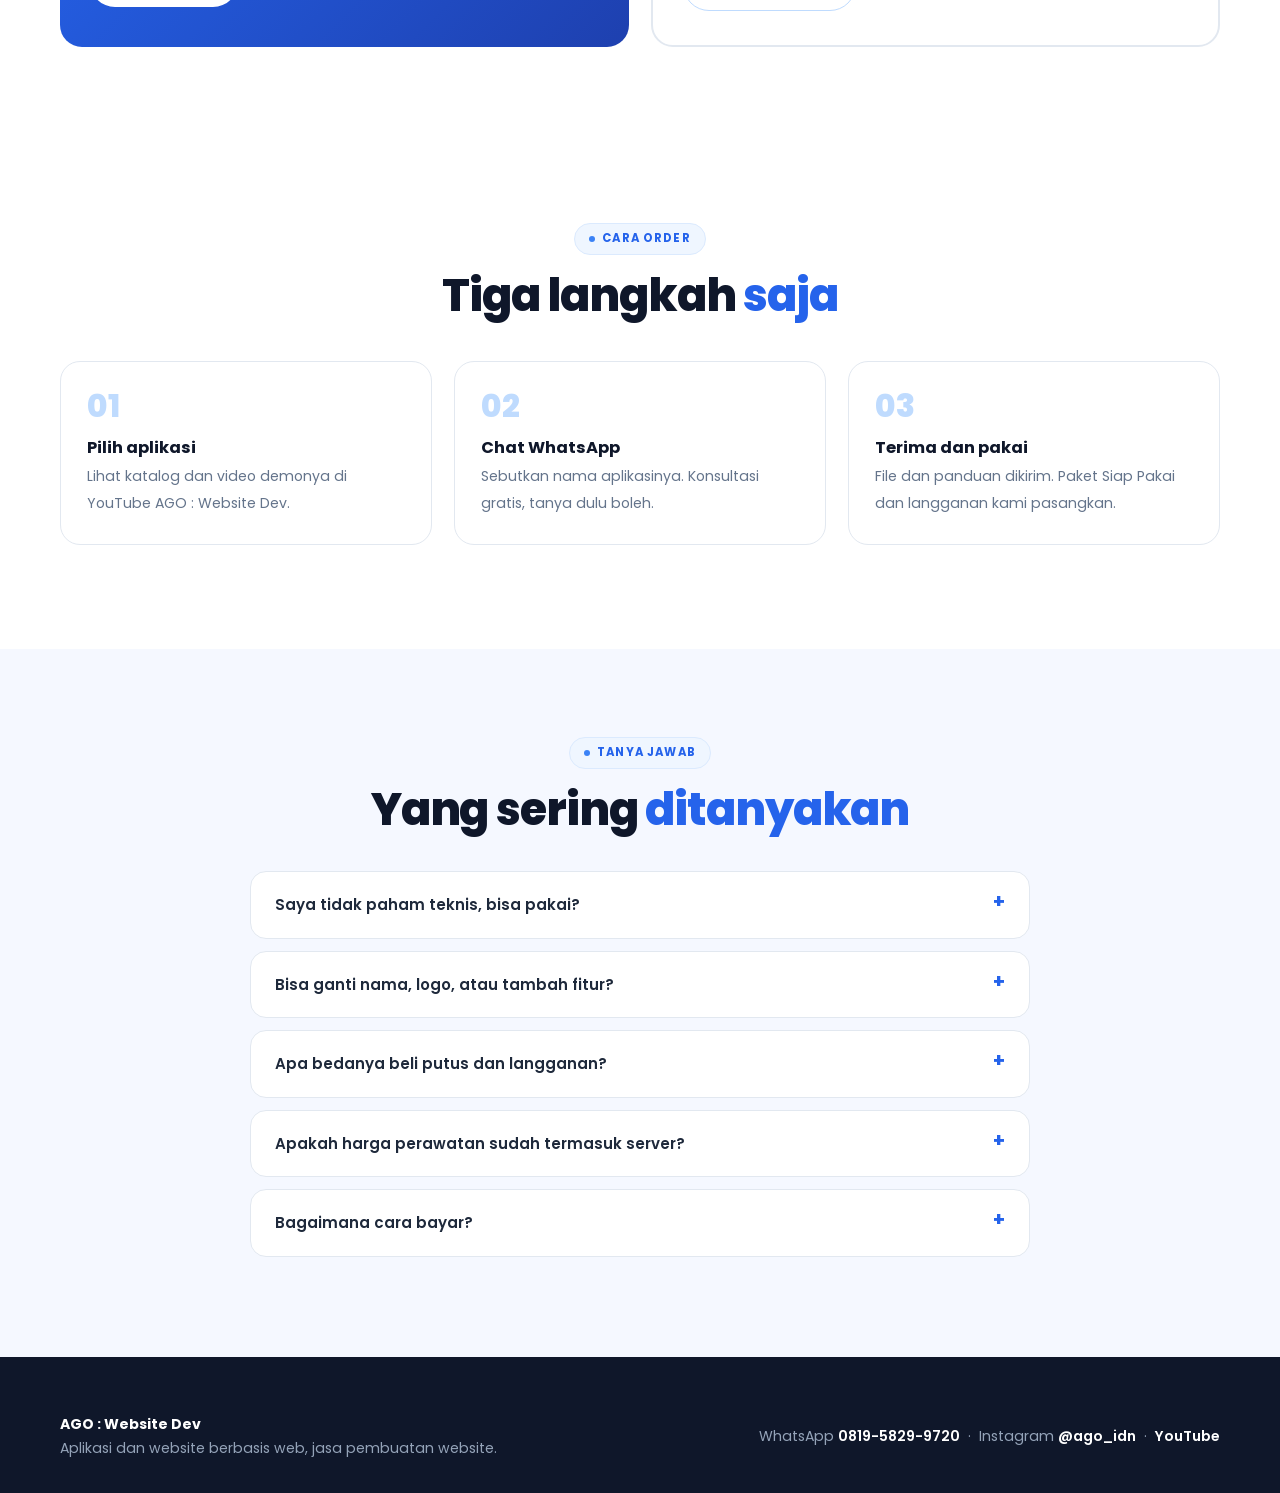
==== commit f46b0931: "AGO: desain mengikuti gaya portofolio, paket perawatan belum termasuk server Co-Authored-By: Claude " ====
--- a/ago/index.html
+++ b/ago/index.html
@@ -4,167 +4,181 @@
 <meta charset="utf-8">
 <meta name="viewport" content="width=device-width,initial-scale=1">
 <title>AGO : Website Dev - Aplikasi dan Website Murah, Dibantu Sampai Jalan</title>
-<meta name="description" content="Source code aplikasi dan website berbasis web mulai Rp99.000. Untuk sekolah, desa, kesehatan, kantor, dan usaha. Bisa dibantu install, hosting, dan perawatan bulanan.">
+<meta name="description" content="Source code aplikasi dan website berbasis web mulai Rp99.000. Untuk sekolah, desa, kesehatan, kantor, dan usaha. Bisa dibantu pasang, online, dan perawatan bulanan.">
 <link rel="icon" href="assets/ago-mark.svg">
 <link rel="canonical" href="https://abdulrizky.github.io/ago/">
 <meta property="og:title" content="AGO : Website Dev - Aplikasi dan Website Murah">
-<meta property="og:description" content="Source code aplikasi dan website mulai Rp99.000. Bisa dibantu install, hosting, dan perawatan bulanan.">
+<meta property="og:description" content="Source code aplikasi dan website mulai Rp99.000. Bisa dibantu pasang, online, dan perawatan bulanan.">
 <meta property="og:image" content="https://abdulrizky.github.io/ago/assets/aset_sekolah.jpg">
 <meta property="og:type" content="website">
 <link rel="preconnect" href="https://fonts.googleapis.com"><link rel="preconnect" href="https://fonts.gstatic.com" crossorigin>
-<link href="https://fonts.googleapis.com/css2?family=Plus+Jakarta+Sans:wght@400;500;600;700;800&display=swap" rel="stylesheet">
+<link href="https://fonts.googleapis.com/css2?family=Poppins:wght@400;500;600;700;800&display=swap" rel="stylesheet">
 <style>
-:root{--navy:#17375A;--deep:#0E2136;--aqua:#5EC2DB;--aquad:#2A9CBF;--ice:#EFF8F8;--mist:#D5ECF1;--price:#FFB627;--pink:#3A2600;--ink:#17375A;--muted:#4b6178;--line:#cfe3ea;--wa:#25D366}
+:root{--w:#fff;--off:#f5f8ff;--b50:#eff6ff;--b100:#dbeafe;--b200:#bfdbfe;--b300:#93c5fd;--b400:#60a5fa;--b500:#3b82f6;--b600:#2563eb;--b700:#1d4ed8;--b800:#1e40af;--s100:#f1f5f9;--s400:#94a3b8;--s700:#334155;--s800:#1e293b;--s900:#0f172a;--text:#1e293b;--muted:#64748b;--border:#e2e8f0;--wa:#16a34a;--amber:#f59e0b;--ff:'Poppins',system-ui,sans-serif}
 *{box-sizing:border-box}html{scroll-behavior:smooth}
-body{margin:0;font:16px/1.6 "Plus Jakarta Sans","Avenir Next",system-ui,sans-serif;color:var(--ink);background:var(--ice)}
+body{margin:0;font-family:var(--ff);color:var(--text);background:var(--w);line-height:1.7;overflow-x:hidden}
 img{max-width:100%;display:block}a{color:inherit}
-.wrap{max-width:1120px;margin:0 auto;padding-inline:20px}
-h1,h2,h3{margin:0;line-height:1.12;letter-spacing:-.02em;text-wrap:balance}
-h2{font-size:clamp(26px,4vw,38px);font-weight:800}
-.eyebrow{font:800 12.5px/1 inherit;letter-spacing:.16em;text-transform:uppercase;color:var(--aquad)}
-.lede{color:var(--muted);max-width:62ch;margin:10px 0 0}
-section{padding-block:64px}
-.btn{display:inline-flex;align-items:center;gap:10px;border-radius:999px;padding:13px 22px;font-weight:800;text-decoration:none;border:2px solid transparent}
-.btn.wa{background:var(--wa);color:#062b14}.btn.ghost{border-color:rgba(255,255,255,.35);color:#fff}.btn.navy{background:var(--navy);color:#fff}
-.btn:focus-visible,a:focus-visible,button:focus-visible{outline:3px solid var(--price);outline-offset:3px}
-/* header */
-header{position:sticky;top:0;z-index:10;background:rgba(14,33,54,.96);color:#fff}
-.nav{display:flex;align-items:center;justify-content:space-between;gap:16px;padding-block:12px}
-.brand{display:flex;align-items:center;gap:10px;font-weight:800;text-decoration:none}.brand img{height:34px}
-.nav nav{display:flex;gap:22px;font-weight:600;font-size:14.5px}.nav nav a{text-decoration:none;opacity:.85}.nav nav a:hover{opacity:1}
-.nav .btn{padding:9px 16px;font-size:14px}
-/* hero */
-.hero{background:radial-gradient(900px 600px at 85% 0%,rgba(94,194,219,.22),transparent 60%),linear-gradient(160deg,#17375A,#0E2136 70%);color:#fff;padding-block:72px 88px}
-.hero .grid{display:grid;grid-template-columns:minmax(0,1.05fr) minmax(0,.95fr);gap:44px;align-items:center}
-.hero h1{font-size:clamp(34px,5.6vw,60px);font-weight:800}.hero h1 em{font-style:normal;color:var(--aqua)}
-.hero p{color:#cfe6ee;font-size:18px;max-width:52ch;margin:18px 0 26px}
+.wrap{width:min(1160px,92%);margin-inline:auto}
+h1,h2,h3{margin:0;text-wrap:balance}
+h2{font-size:clamp(1.8rem,4vw,2.8rem);font-weight:800;line-height:1.12;letter-spacing:-.025em;color:var(--s900)}
+h2 em,h1 em{font-style:normal;color:var(--b600)}
+.eyebrow{display:inline-flex;align-items:center;gap:7px;font-size:.72rem;font-weight:700;letter-spacing:.1em;text-transform:uppercase;color:var(--b600);background:var(--b50);border:1px solid var(--b100);padding:5px 14px;border-radius:99px;margin-bottom:16px}
+.eyebrow::before{content:"";width:6px;height:6px;border-radius:50%;background:var(--b500)}
+.lede{font-size:1rem;color:var(--muted);line-height:1.8;max-width:560px;margin:12px 0 0}
+.ctr{text-align:center}.ctr .lede{margin-inline:auto}
+section{padding-block:88px}
+.btn{display:inline-flex;align-items:center;gap:8px;padding:13px 28px;border-radius:99px;font-weight:600;font-size:.9rem;transition:all .25s;cursor:pointer;white-space:nowrap;border:none;font-family:var(--ff);text-decoration:none}
+.btn.wa{background:var(--b600);color:#fff;box-shadow:0 4px 24px rgba(37,99,235,.35)}
+.btn.wa:hover{background:var(--b700);transform:translateY(-2px);box-shadow:0 10px 32px rgba(37,99,235,.45)}
+.btn.ghost,.btn.line,.btn.navy{background:#fff;color:var(--b700);border:1.5px solid var(--b200)}
+.btn.ghost:hover,.btn.line:hover,.btn.navy:hover{background:var(--b50);transform:translateY(-2px)}
+.btn:focus-visible,a:focus-visible,button:focus-visible,summary:focus-visible{outline:3px solid var(--b400);outline-offset:3px}
+header{position:sticky;top:0;z-index:100;background:rgba(255,255,255,.96);backdrop-filter:blur(24px);-webkit-backdrop-filter:blur(24px);box-shadow:0 2px 24px rgba(0,0,0,.07)}
+.nav{display:flex;align-items:center;justify-content:space-between;gap:16px;padding-block:13px}
+.brand{display:flex;align-items:center;gap:10px;font-weight:800;font-size:1.05rem;color:var(--s900);text-decoration:none}.brand img{height:34px}
+.nav nav{display:flex;gap:26px;font-weight:500;font-size:.88rem}.nav nav a{text-decoration:none;color:var(--s700)}.nav nav a:hover{color:var(--b600)}
+.nav .btn{padding:10px 20px;font-size:.82rem}
+.hero{background:linear-gradient(150deg,#f0f7ff 0%,#e8f2ff 35%,#f8faff 100%);padding-block:84px 96px;position:relative;overflow:hidden}
+.hero::before{content:"";position:absolute;right:-180px;top:-180px;width:560px;height:560px;border-radius:50%;background:radial-gradient(circle,rgba(59,130,246,.18),transparent 65%)}
+.hero .grid{display:grid;grid-template-columns:minmax(0,1.05fr) minmax(0,.95fr);gap:48px;align-items:center;position:relative}
+.hero h1{font-size:clamp(2.3rem,5.6vw,4rem);font-weight:800;line-height:1.08;letter-spacing:-.03em;color:var(--s900)}
+.hero p{color:var(--muted);font-size:1.05rem;max-width:52ch;margin:20px 0 28px}
 .cta{display:flex;flex-wrap:wrap;gap:12px}
-.pills{display:flex;flex-wrap:wrap;gap:8px;margin-top:26px;padding:0;list-style:none}
-.pills li{border:1.5px solid rgba(255,255,255,.22);border-radius:999px;padding:6px 14px;font-size:14px;font-weight:600}
-.pills b{color:var(--price)}
+.pills{display:flex;flex-wrap:wrap;gap:8px;margin-top:28px;padding:0;list-style:none}
+.pills li{padding:8px 18px;border-radius:99px;background:#fff;border:1px solid var(--b100);font-size:.78rem;font-weight:600;color:var(--b700)}
+.pills b{color:var(--s900)}
 .shotstack{position:relative;aspect-ratio:16/11}
-.shotstack img{position:absolute;border-radius:12px;box-shadow:0 30px 60px rgba(0,0,0,.45);border:6px solid #0b1a2b}
+.shotstack img{position:absolute;border-radius:16px;box-shadow:0 30px 70px rgba(37,99,235,.25);border:1px solid var(--border);background:#fff}
 .shotstack img:nth-child(1){width:78%;right:0;top:0;transform:rotate(3deg)}.shotstack img:nth-child(2){width:82%;left:0;bottom:0;transform:rotate(-2deg)}
-/* katalog */
-.filters{display:flex;flex-wrap:wrap;gap:8px;margin:26px 0 22px}
-.chip{border:1.5px solid var(--line);background:#fff;border-radius:999px;padding:8px 15px;font:600 14px inherit;color:var(--navy);cursor:pointer}
-.chip[aria-pressed=true]{background:var(--navy);border-color:var(--navy);color:#fff}
-.cards{display:grid;grid-template-columns:repeat(auto-fill,minmax(300px,1fr));gap:20px}
-.card{background:#fff;border-radius:18px;overflow:hidden;display:flex;flex-direction:column;box-shadow:0 10px 30px rgba(14,33,54,.08)}
-.card .shot{aspect-ratio:16/9;height:auto;background:var(--mist);object-fit:cover;object-position:top left;width:100%}
-.card .body{padding:18px 18px 20px;display:flex;flex-direction:column;gap:10px;flex:1}
-.card .cat{font:800 11.5px/1 inherit;letter-spacing:.12em;text-transform:uppercase;color:var(--aquad)}
-.card h3{font-size:20px;font-weight:800}
-.card ul{margin:0;padding:0;list-style:none;display:grid;gap:5px;font-size:14.5px;color:var(--muted)}
-.card li::before{content:"\2713";color:var(--aquad);font-weight:800;margin-right:8px}
-.prow{display:flex;align-items:baseline;gap:10px;margin-top:auto;padding-top:6px}
-.pr{background:var(--price);color:var(--pink);font-weight:800;font-size:20px;border-radius:10px;padding:4px 12px}
-.pr small{font-size:12px;font-weight:700;margin-right:6px}.strike{color:#8a9aab;text-decoration:line-through;font-weight:600;font-size:14px}
-.card .acts{display:flex;gap:8px;flex-wrap:wrap}.card .btn{padding:10px 16px;font-size:14px}
-.btn.line{border-color:var(--line);color:var(--navy)}
-.more{margin-top:26px;background:#fff;border:1.5px dashed var(--line);border-radius:18px;padding:22px;display:flex;flex-wrap:wrap;gap:14px;align-items:center;justify-content:space-between}
-/* paket */
-.dark{background:var(--deep);color:#fff}.dark .lede{color:#bcd6e2}.dark .eyebrow{color:var(--aqua)}
-.plans{display:grid;grid-template-columns:repeat(auto-fit,minmax(250px,1fr));gap:18px;margin-top:30px}
-.plan{background:#fff;color:var(--ink);border-radius:20px;padding:26px 24px;display:flex;flex-direction:column;gap:12px;position:relative}
-.plan.hot{background:var(--navy);color:#fff;outline:3px solid var(--aqua)}
-.plan h3{font-size:22px;font-weight:800}.plan .sub{color:var(--muted);font-size:14.5px;min-height:2.9em}.plan.hot .sub{color:#bfe3ee}
-.plan .amt{font-size:34px;font-weight:800;letter-spacing:-.02em}.plan .amt small{font-size:14px;font-weight:600;color:var(--muted)}.plan.hot .amt{color:var(--price)}.plan.hot .amt small{color:#bfe3ee}
-.plan ul{margin:0;padding:0;list-style:none;display:grid;gap:8px;font-size:14.5px}
-.plan li::before{content:"\2713";color:var(--aquad);font-weight:800;margin-right:8px}.plan.hot li::before{color:var(--aqua)}
-.badge{position:absolute;top:-13px;right:20px;background:var(--price);color:var(--pink);font:800 11.5px/1 inherit;letter-spacing:.1em;text-transform:uppercase;border-radius:999px;padding:7px 12px}
-.note{font-size:13.5px;color:#9fb6c9;margin-top:18px;max-width:75ch}
-/* promo */
-.promo{display:grid;grid-template-columns:repeat(auto-fit,minmax(280px,1fr));gap:18px;margin-top:28px}
-.pbox{background:#fff;border-radius:20px;padding:26px;border-left:8px solid var(--price);display:grid;gap:10px;align-content:start}
-.pbox h3{font-size:22px;font-weight:800}.pbox p{margin:0;color:var(--muted)}
-/* langkah & faq */
-.steps{display:grid;grid-template-columns:repeat(auto-fit,minmax(220px,1fr));gap:16px;margin-top:28px;counter-reset:s;padding:0;list-style:none}
-.steps li{background:#fff;border-radius:18px;padding:22px;counter-increment:s}
-.steps li::before{content:counter(s);display:grid;place-items:center;width:36px;height:36px;border-radius:50%;background:var(--navy);color:#fff;font-weight:800;margin-bottom:10px}
-.steps b{display:block;font-size:17px}.steps span{color:var(--muted);font-size:14.5px}
-details{background:#fff;border-radius:14px;padding:16px 20px;margin-top:10px}summary{font-weight:700;cursor:pointer}details p{margin:10px 0 0;color:var(--muted)}
-footer{background:var(--deep);color:#bcd6e2;padding-block:40px;font-size:14.5px}
+.filters{display:flex;flex-wrap:wrap;gap:8px;margin:30px 0 26px;justify-content:center}
+.chip{padding:8px 18px;border-radius:99px;background:var(--b50);border:1px solid var(--b100);font:600 .78rem var(--ff);color:var(--b700);cursor:pointer;transition:all .2s}
+.chip:hover{background:var(--b100)}
+.chip[aria-pressed=true]{background:var(--b600);border-color:var(--b600);color:#fff}
+.cards{display:grid;grid-template-columns:repeat(auto-fill,minmax(310px,1fr));gap:22px}
+.card{border-radius:20px;overflow:hidden;background:#fff;border:1px solid var(--border);display:flex;flex-direction:column;transition:all .35s}
+.card:hover{transform:translateY(-6px);box-shadow:0 24px 60px rgba(37,99,235,.14);border-color:var(--b200)}
+.card .shot{aspect-ratio:16/9;height:auto;background:linear-gradient(135deg,var(--b100),var(--b200));object-fit:cover;object-position:top left;width:100%;border-bottom:1px solid var(--border)}
+.card .body{padding:22px 22px 24px;display:flex;flex-direction:column;gap:10px;flex:1}
+.card .cat{font-size:.7rem;font-weight:700;text-transform:uppercase;letter-spacing:.1em;color:var(--b500)}
+.card h3{font-size:1.08rem;font-weight:700;color:var(--s900);line-height:1.3}
+.card ul{margin:0;padding:0;list-style:none;display:flex;flex-wrap:wrap;gap:6px}
+.card li{padding:3px 10px;border-radius:99px;background:var(--b50);border:1px solid var(--b100);font-size:.7rem;font-weight:600;color:var(--b700)}
+.prow{display:flex;align-items:baseline;gap:10px;margin-top:auto;padding-top:10px}
+.pr{font-weight:800;font-size:1.35rem;color:var(--s900);letter-spacing:-.02em}
+.pr small{font-size:.72rem;font-weight:600;color:var(--muted);margin-right:6px}.strike{color:var(--s400);text-decoration:line-through;font-weight:500;font-size:.82rem}
+.card .acts{display:flex;gap:8px;flex-wrap:wrap}.card .btn{padding:10px 20px;font-size:.82rem}
+.more{margin-top:28px;background:var(--b50);border:1px solid var(--b100);border-radius:20px;padding:26px 28px;display:flex;flex-wrap:wrap;gap:14px;align-items:center;justify-content:space-between}
+.dark{background:var(--off)}
+.plans{display:grid;grid-template-columns:repeat(auto-fit,minmax(260px,1fr));gap:22px;margin-top:40px}
+.plan{background:#fff;border:2px solid var(--border);border-radius:22px;padding:34px 28px;position:relative;display:flex;flex-direction:column;gap:12px;transition:all .35s;overflow:hidden}
+.plan::before{content:"";position:absolute;top:0;left:0;right:0;height:3px;background:linear-gradient(90deg,var(--b400),var(--b700));transform:scaleX(0);transform-origin:left;transition:transform .35s}
+.plan:hover{transform:translateY(-6px);box-shadow:0 24px 60px rgba(37,99,235,.14);border-color:var(--b200)}.plan:hover::before{transform:scaleX(1)}
+.plan.hot{border-color:var(--b600);box-shadow:0 20px 60px rgba(37,99,235,.18)}.plan.hot::before{transform:scaleX(1)}
+.plan h3{font-size:1.15rem;font-weight:700;color:var(--s900)}.plan .sub{color:var(--muted);font-size:.86rem;min-height:3em}
+.plan .amt{font-size:2.1rem;font-weight:800;letter-spacing:-.03em;color:var(--s900);line-height:1.1}.plan .amt small{font-size:.8rem;font-weight:500;color:var(--muted);letter-spacing:0}
+.plan ul{margin:6px 0 8px;padding:0;list-style:none;display:grid;gap:9px;font-size:.86rem;color:var(--s700)}
+.plan li{display:flex;gap:10px}.plan li::before{content:"¹3";color:var(--b600);font-weight:800}
+.plan .btn{margin-top:auto;justify-content:center}
+.badge{position:absolute;top:16px;right:16px;background:var(--b600);color:#fff;font-size:.66rem;font-weight:700;letter-spacing:.08em;text-transform:uppercase;border-radius:99px;padding:5px 12px}
+.note{text-align:center;margin:30px auto 0;font-size:.83rem;color:var(--muted);max-width:70ch}
+.promo{display:grid;grid-template-columns:repeat(auto-fit,minmax(290px,1fr));gap:22px;margin-top:40px}
+.pbox{background:linear-gradient(135deg,var(--b600),var(--b800));color:#fff;border-radius:22px;padding:34px 30px;display:grid;gap:12px;align-content:start;justify-items:start}
+.pbox:nth-child(2){background:#fff;color:var(--text);border:2px solid var(--border)}
+.pbox h3{font-size:1.3rem;font-weight:800;line-height:1.25;color:inherit!important}.pbox p{margin:0;opacity:.9;font-size:.92rem}
+.pbox:nth-child(1) .btn{background:#fff;color:var(--b700);box-shadow:none}
+.steps{display:grid;grid-template-columns:repeat(auto-fit,minmax(230px,1fr));gap:22px;margin-top:40px;counter-reset:s;padding:0;list-style:none}
+.steps li{background:#fff;border:1px solid var(--border);border-radius:20px;padding:28px 26px;counter-increment:s}
+.steps li::before{content:"0" counter(s);display:block;font-size:2rem;font-weight:800;color:var(--b200);line-height:1;margin-bottom:12px}
+.steps b{display:block;font-size:1.02rem;color:var(--s900)}.steps span{color:var(--muted);font-size:.88rem}
+.faq{max-width:780px;margin:36px auto 0}
+details{border:1.5px solid var(--border);border-radius:16px;padding:0;margin-bottom:12px;background:#fff}details[open]{border-color:var(--b300)}
+summary{padding:20px 24px;cursor:pointer;font-weight:600;font-size:.94rem;color:var(--s800);list-style:none;display:flex;justify-content:space-between;gap:12px}
+summary::-webkit-details-marker{display:none}summary::after{content:"+";color:var(--b600);font-weight:700;font-size:1.2rem;line-height:1}details[open] summary::after{content:"2"}
+details p{margin:0;padding:0 24px 20px;color:var(--muted);font-size:.9rem}
+footer{background:var(--s900);color:var(--s400);padding:56px 0 32px;font-size:.88rem}
 footer .f{display:flex;flex-wrap:wrap;gap:20px;justify-content:space-between;align-items:center}
-footer a{color:#fff;font-weight:700;text-decoration:none}
-.fab{position:fixed;right:18px;bottom:18px;z-index:20;box-shadow:0 14px 30px rgba(0,0,0,.3)}
-@media (max-width:820px){.hero .grid{grid-template-columns:1fr}.shotstack{order:-1;max-width:520px}.nav nav{display:none}section{padding-block:48px}}
-@media (prefers-reduced-motion:reduce){html{scroll-behavior:auto}}
+footer a{color:#fff;font-weight:600;text-decoration:none}footer a:hover{color:var(--b300)}
+.fab{position:fixed;right:18px;bottom:18px;z-index:90}
+.reveal{opacity:0;transform:translateY(32px);transition:opacity .7s ease,transform .7s ease}.reveal.visible{opacity:1;transform:none}
+@media (max-width:860px){.hero .grid{grid-template-columns:1fr}.shotstack{order:-1;max-width:520px}.nav nav{display:none}section{padding-block:60px}.hero{padding-block:48px 64px}}
+@media (prefers-reduced-motion:reduce){html{scroll-behavior:auto}.reveal{opacity:1;transform:none;transition:none}.btn,.card,.plan{transition:none}}
 </style>
 </head>
 <body>
 <header><div class="wrap nav">
-  <a class="brand" href="#top"><img src="assets/ago-mark-white.svg" alt="">AGO : Website Dev</a>
-  <nav aria-label="Menu"><a href="#katalog">Katalog</a><a href="#paket">Paket</a><a href="#langganan">Hosting &amp; perawatan</a><a href="#promo">Promo</a><a href="#faq">Tanya jawab</a></nav>
+  <a class="brand" href="#top"><img src="assets/ago-mark.svg" alt=""><span>AGO <span style="color:var(--b600)">:</span> Website Dev</span></a>
+  <nav aria-label="Menu"><a href="#katalog">Katalog</a><a href="#paket">Paket</a><a href="#langganan">Perawatan</a><a href="#promo">Promo</a><a href="#faq">Tanya jawab</a></nav>
   <a class="btn wa" data-wa="Halo AGO, saya mau tanya soal aplikasi/website.">Chat WA</a>
 </div></header>
 
 <main id="top">
 <div class="hero"><div class="wrap grid">
   <div>
-    <div class="eyebrow" style="color:var(--aqua)">Aplikasi dan website berbasis web</div>
-    <h1>Aplikasi dan website murah, <em>dibantu sampai jalan</em></h1>
+    <div class="eyebrow">Aplikasi dan website berbasis web</div>
+    <h1>Aplikasi dan website murah,<br><em>dibantu sampai jalan.</em></h1>
     <p>Pilih aplikasi yang sudah jadi untuk sekolah, desa, layanan kesehatan, kantor, atau usaha Anda. Kami bantu pasang, online-kan, dan rawat tiap bulan, jadi Anda tidak perlu paham teknis.</p>
     <div class="cta"><a class="btn wa" data-wa="Halo AGO, saya mau konsultasi gratis soal aplikasi/website.">Konsultasi gratis via WhatsApp</a><a class="btn ghost" href="#katalog">Lihat katalog</a></div>
-    <ul class="pills"><li>Mulai <b>Rp99.000</b></li><li>Online mulai <b>Rp39rb/bulan</b></li><li>600+ pilihan aplikasi</li><li>Free konsultasi</li></ul>
+    <ul class="pills"><li>Mulai <b>Rp99.000</b></li><li>Perawatan mulai <b>Rp39rb/bulan</b></li><li>600+ pilihan aplikasi</li><li>Free konsultasi</li></ul>
   </div>
   <div class="shotstack" aria-hidden="true"><img src="assets/aset_sekolah.jpg" alt=""><img src="assets/ecommerce.jpg" alt=""></div>
 </div></div>
 
 <section id="katalog"><div class="wrap">
-  <div class="eyebrow">Katalog</div>
-  <h2>Aplikasi yang sudah ada video demonya</h2>
-  <p class="lede">Semua sudah diuji dengan data contoh. Klik chat untuk tanya fitur, minta demo video, atau minta disesuaikan.</p>
+  <div class="ctr reveal"><div class="eyebrow">Katalog</div>
+  <h2>Aplikasi yang sudah ada <em>video demonya</em></h2>
+  <p class="lede">Semua sudah diuji dengan data contoh. Klik chat untuk tanya fitur, minta demo video, atau minta disesuaikan.</p></div>
   <div class="filters" id="filters" role="group" aria-label="Kategori"></div>
   <div class="cards" id="cards"></div>
   <div class="more"><div><b>Butuh aplikasi lain?</b><br><span style="color:var(--muted)">Masih ada ratusan aplikasi lain di katalog kami: PPDB, SPP, perpustakaan, klinik, koperasi, surat desa, dan lainnya.</span></div><a class="btn navy" data-wa="Halo AGO, saya cari aplikasi untuk: ">Tanya ketersediaan</a></div>
 </div></section>
 
 <section id="paket" class="dark"><div class="wrap">
-  <div class="eyebrow">Paket beli putus</div>
-  <h2>Bayar sekali, aplikasinya milik Anda</h2>
-  <p class="lede">Harga mengikuti ukuran aplikasi: Rp99.000, Rp149.000, atau Rp249.000.</p>
+  <div class="ctr reveal"><div class="eyebrow">Paket beli putus</div>
+  <h2>Bayar sekali, <em>aplikasinya milik Anda</em></h2>
+  <p class="lede">Harga mengikuti ukuran aplikasi: Rp99.000, Rp149.000, atau Rp249.000.</p></div>
   <div class="plans">
-    <div class="plan"><h3>Hemat</h3><div class="sub">Untuk yang bisa memasang sendiri.</div><div class="amt"><small>mulai </small>Rp99rb</div><ul><li>Source code lengkap</li><li>Database dan data contoh</li><li>Panduan instalasi</li><li>Tanya jawab lewat WA</li></ul></div>
-    <div class="plan hot"><span class="badge">Paling dipilih</span><h3>Siap Pakai</h3><div class="sub">Kami pasangkan sampai jalan di laptop Anda.</div><div class="amt"><small>mulai </small>Rp149rb</div><ul><li>Semua isi paket Hemat</li><li>Dibantu install jarak jauh</li><li>Dicek sampai aplikasi jalan</li><li>Ganti nama dan logo</li></ul></div>
-    <div class="plan"><h3>Borongan</h3><div class="sub">Lebih hemat untuk beberapa aplikasi.</div><div class="amt">Rp299rb<small> / 3 aplikasi</small></div><ul><li>Bebas pilih 3 aplikasi</li><li>5 aplikasi Rp449rb</li><li>Panduan instalasi tiap aplikasi</li></ul></div>
+    <div class="plan reveal"><h3>Hemat</h3><div class="sub">Untuk yang bisa memasang sendiri.</div><div class="amt"><small>mulai </small>Rp99rb</div><ul><li>Source code lengkap</li><li>Database dan data contoh</li><li>Panduan instalasi</li><li>Tanya jawab lewat WA</li></ul></div>
+    <div class="plan hot reveal"><span class="badge">Paling dipilih</span><h3>Siap Pakai</h3><div class="sub">Kami pasangkan sampai jalan di laptop Anda.</div><div class="amt"><small>mulai </small>Rp149rb</div><ul><li>Semua isi paket Hemat</li><li>Dibantu install jarak jauh</li><li>Dicek sampai aplikasi jalan</li><li>Ganti nama dan logo</li></ul></div>
+    <div class="plan reveal"><h3>Borongan</h3><div class="sub">Lebih hemat untuk beberapa aplikasi.</div><div class="amt">Rp299rb<small> / 3 aplikasi</small></div><ul><li>Bebas pilih 3 aplikasi</li><li>5 aplikasi Rp449rb</li><li>Panduan instalasi tiap aplikasi</li></ul></div>
   </div>
 </div></section>
 
 <section id="langganan"><div class="wrap">
-  <div class="eyebrow">Hosting dan perawatan</div>
-  <h2>Mau langsung online dan ada yang merawat?</h2>
-  <p class="lede">Aplikasi dipasang di internet dengan alamat sendiri, lalu kami yang menjaga tetap jalan. Bisa berhenti kapan saja.</p>
+  <div class="ctr reveal"><div class="eyebrow">Perawatan bulanan</div>
+  <h2>Mau online dan <em>ada yang merawat?</em></h2>
+  <p class="lede">Aplikasi kami pasang di internet dengan alamat sendiri, lalu kami yang menjaga tetap jalan. Bisa berhenti kapan saja.</p></div>
   <div class="plans">
-    <div class="plan"><h3>Online</h3><div class="sub">Aplikasi bisa dibuka dari mana saja.</div><div class="amt">Rp39rb<small> / bulan</small></div><ul><li>Hosting dan alamat website</li><li>Pemasangan dan keamanan (SSL)</li><li>Backup data tiap bulan</li><li>Dibayar per tahun</li></ul><a class="btn navy" data-wa="Halo AGO, saya tertarik paket Online (hosting).">Tanya paket ini</a></div>
-    <div class="plan hot"><span class="badge">Terima beres</span><h3>Rawat</h3><div class="sub">Ada yang memperbaiki kalau ada masalah.</div><div class="amt">Rp79rb<small> / bulan</small></div><ul><li>Semua isi paket Online</li><li>Perbaikan error tanpa biaya tambahan</li><li>1 perubahan kecil tiap bulan</li><li>Backup tiap minggu</li></ul><a class="btn wa" data-wa="Halo AGO, saya tertarik paket Rawat (hosting + perawatan).">Tanya paket ini</a></div>
-    <div class="plan"><h3>Instansi</h3><div class="sub">Untuk sekolah, desa, dan kantor.</div><div class="amt">Rp149rb<small> / bulan</small></div><ul><li>Semua isi paket Rawat</li><li>Alamat .sch.id, .desa.id, atau .com</li><li>3 perubahan kecil tiap bulan</li><li>Pelatihan pemakaian untuk operator</li></ul><a class="btn navy" data-wa="Halo AGO, saya tertarik paket Instansi.">Tanya paket ini</a></div>
-  </div>
-  <p class="note" style="color:var(--muted)">Harga langganan belum termasuk harga aplikasinya. Biaya pendaftaran domain khusus instansi mengikuti ketentuan pengelola domain.</p>
-</div></section>
-
-<section id="promo" class="dark"><div class="wrap">
-  <div class="eyebrow">Promo</div>
-  <h2>Coba dulu, atau ajak teman</h2>
+    <div class="plan reveal"><h3>Rawat Dasar</h3><div class="sub">Aplikasi tetap jalan dan datanya aman.</div><div class="amt">Rp39rb<small> / bulan</small></div><ul><li>Pemasangan ke server dan alamat website</li><li>Pemantauan dan keamanan (SSL)</li><li>Backup data tiap bulan</li><li>Perbaikan error ringan</li></ul><a class="btn navy" data-wa="Halo AGO, saya tertarik paket Rawat Dasar.">Tanya paket ini</a></div>
+    <div class="plan hot reveal"><span class="badge">Terima beres</span><h3>Rawat</h3><div class="sub">Ada yang memperbaiki dan mengubah tiap bulan.</div><div class="amt">Rp79rb<small> / bulan</small></div><ul><li>Semua isi Rawat Dasar</li><li>Perbaikan error tanpa biaya tambahan</li><li>1 perubahan kecil tiap bulan</li><li>Backup tiap minggu</li></ul><a class="btn wa" data-wa="Halo AGO, saya tertarik paket Rawat.">Tanya paket ini</a></div>
+    <div class="plan reveal"><h3>Instansi</h3><div class="sub">Untuk sekolah, desa, dan kantor.</div><div class="amt">Rp149rb<small> / bulan</small></div><ul><li>Semua isi paket Rawat</li><li>Dibantu urus alamat .sch.id atau .desa.id</li><li>3 perubahan kecil tiap bulan</li><li>Pelatihan pemakaian untuk operator</li></ul><a class="btn navy" data-wa="Halo AGO, saya tertarik paket Instansi.">Tanya paket ini</a></div>
+  </div>
+  <p class="note">Harga di atas adalah biaya jasa, belum termasuk server dan domain. Kebutuhan server tiap aplikasi berbeda, jadi kami bantu pilihkan yang paling hemat lalu memasangkannya. Tanya dulu, gratis.</p>
+</div></section>
+
+<section id="promo"><div class="wrap">
+  <div class="ctr reveal"><div class="eyebrow">Promo</div>
+  <h2>Coba dulu, <em>atau ajak teman</em></h2></div>
   <div class="promo">
-    <div class="pbox"><h3 style="color:var(--navy)">Gratis: Aplikasi Kasir Kedai Kopi</h3><p>Source code lengkap dengan database dan data contoh, gratis. Cukup chat WhatsApp dan follow Instagram @ago_idn.</p><a class="btn wa" data-wa="Halo AGO, saya mau klaim aplikasi Kasir Kedai Kopi GRATIS.">Klaim gratis</a></div>
-    <div class="pbox"><h3 style="color:var(--navy)">Ajak teman, dapat komisi</h3><p>Rekomendasikan AGO ke sekolah, desa, kantor, atau teman usaha. Setiap pembelian dari rekomendasi Anda, Anda dapat komisi.</p><a class="btn navy" data-wa="Halo AGO, saya mau ikut program ajak teman.">Tanya caranya</a></div>
+    <div class="pbox"><h3>Gratis: Aplikasi Kasir Kedai Kopi</h3><p>Source code lengkap dengan database dan data contoh, gratis. Cukup chat WhatsApp dan follow Instagram @ago_idn.</p><a class="btn wa" data-wa="Halo AGO, saya mau klaim aplikasi Kasir Kedai Kopi GRATIS.">Klaim gratis</a></div>
+    <div class="pbox"><h3>Ajak teman, dapat komisi</h3><p>Rekomendasikan AGO ke sekolah, desa, kantor, atau teman usaha. Setiap pembelian dari rekomendasi Anda, Anda dapat komisi.</p><a class="btn navy" data-wa="Halo AGO, saya mau ikut program ajak teman.">Tanya caranya</a></div>
   </div>
 </div></section>
 
 <section id="order"><div class="wrap">
-  <div class="eyebrow">Cara order</div>
-  <h2>Tiga langkah saja</h2>
+  <div class="ctr reveal"><div class="eyebrow">Cara order</div>
+  <h2>Tiga langkah <em>saja</em></h2></div>
   <ol class="steps"><li><b>Pilih aplikasi</b><span>Lihat katalog dan video demonya di YouTube AGO : Website Dev.</span></li><li><b>Chat WhatsApp</b><span>Sebutkan nama aplikasinya. Konsultasi gratis, tanya dulu boleh.</span></li><li><b>Terima dan pakai</b><span>File dan panduan dikirim. Paket Siap Pakai dan langganan kami pasangkan.</span></li></ol>
 </div></section>
 
-<section id="faq" style="padding-top:0"><div class="wrap">
-  <div class="eyebrow">Tanya jawab</div>
-  <h2>Yang sering ditanyakan</h2>
-  <details><summary>Saya tidak paham teknis, bisa pakai?</summary><p>Bisa. Pilih paket Siap Pakai supaya kami yang memasang, atau paket langganan supaya aplikasinya langsung online dan kami rawat.</p></details>
+<section id="faq" class="dark"><div class="wrap">
+  <div class="ctr reveal"><div class="eyebrow">Tanya jawab</div>
+  <h2>Yang sering <em>ditanyakan</em></h2></div>
+  <div class="faq"><details><summary>Saya tidak paham teknis, bisa pakai?</summary><p>Bisa. Pilih paket Siap Pakai supaya kami yang memasang, atau paket langganan supaya aplikasinya langsung online dan kami rawat.</p></details>
   <details><summary>Bisa ganti nama, logo, atau tambah fitur?</summary><p>Bisa. Ganti nama dan logo sudah termasuk di paket Siap Pakai. Tambahan fitur dibicarakan dulu lewat chat.</p></details>
   <details><summary>Apa bedanya beli putus dan langganan?</summary><p>Beli putus: Anda menerima file aplikasinya dan menjalankannya sendiri. Langganan: aplikasinya kami pasang di internet dan kami rawat tiap bulan.</p></details>
+  <details><summary>Apakah harga perawatan sudah termasuk server?</summary><p>Belum. Harga perawatan adalah biaya jasa kami. Server dan domain dibayar terpisah sesuai kebutuhan aplikasinya; kami bantu pilihkan yang paling hemat dan memasangkannya.</p></details>
   <details><summary>Bagaimana cara bayar?</summary><p>Transfer bank atau dompet digital. Detailnya dikirim lewat WhatsApp setelah Anda memilih aplikasi dan paket.</p></details>
+  </div>
 </div></section>
 </main>
 
@@ -185,7 +199,7 @@
 const F=document.getElementById("filters"),C=document.getElementById("cards");
 function draw(){
   F.innerHTML=cats.map(c=>`<button class="chip" aria-pressed="${c===cur}" data-c="${esc(c)}">${esc(c)}</button>`).join("");
-  C.innerHTML=APPS.filter(a=>cur==="Semua"||a.cat===cur).map(a=>`<article class="card">
+  C.innerHTML=APPS.filter(a=>cur==="Semua"||a.cat===cur).map(a=>`<article class="card reveal">
     <img class="shot" src="assets/${a.slug}.jpg" alt="Tampilan ${esc(a.name)}" loading="lazy" width="960" height="540">
     <div class="body"><div class="cat">${esc(a.cat)}</div><h3>${esc(a.name)}</h3>
     <ul>${a.features.map(f=>`<li>${esc(f)}</li>`).join("")}</ul>
@@ -194,6 +208,10 @@
 }
 F.addEventListener("click",e=>{const b=e.target.closest("[data-c]");if(b){cur=b.dataset.c;draw()}});
 draw();
+const io=new IntersectionObserver(es=>es.forEach(e=>{if(e.isIntersecting){e.target.classList.add("visible");io.unobserve(e.target)}}),{threshold:.08});
+const watch=()=>document.querySelectorAll(".reveal:not(.visible)").forEach(el=>io.observe(el));watch();
+F.addEventListener("click",()=>setTimeout(watch,0));
+setTimeout(()=>document.querySelectorAll(".reveal").forEach(el=>el.classList.add("visible")),2500);
 </script>
 </body>
 </html>
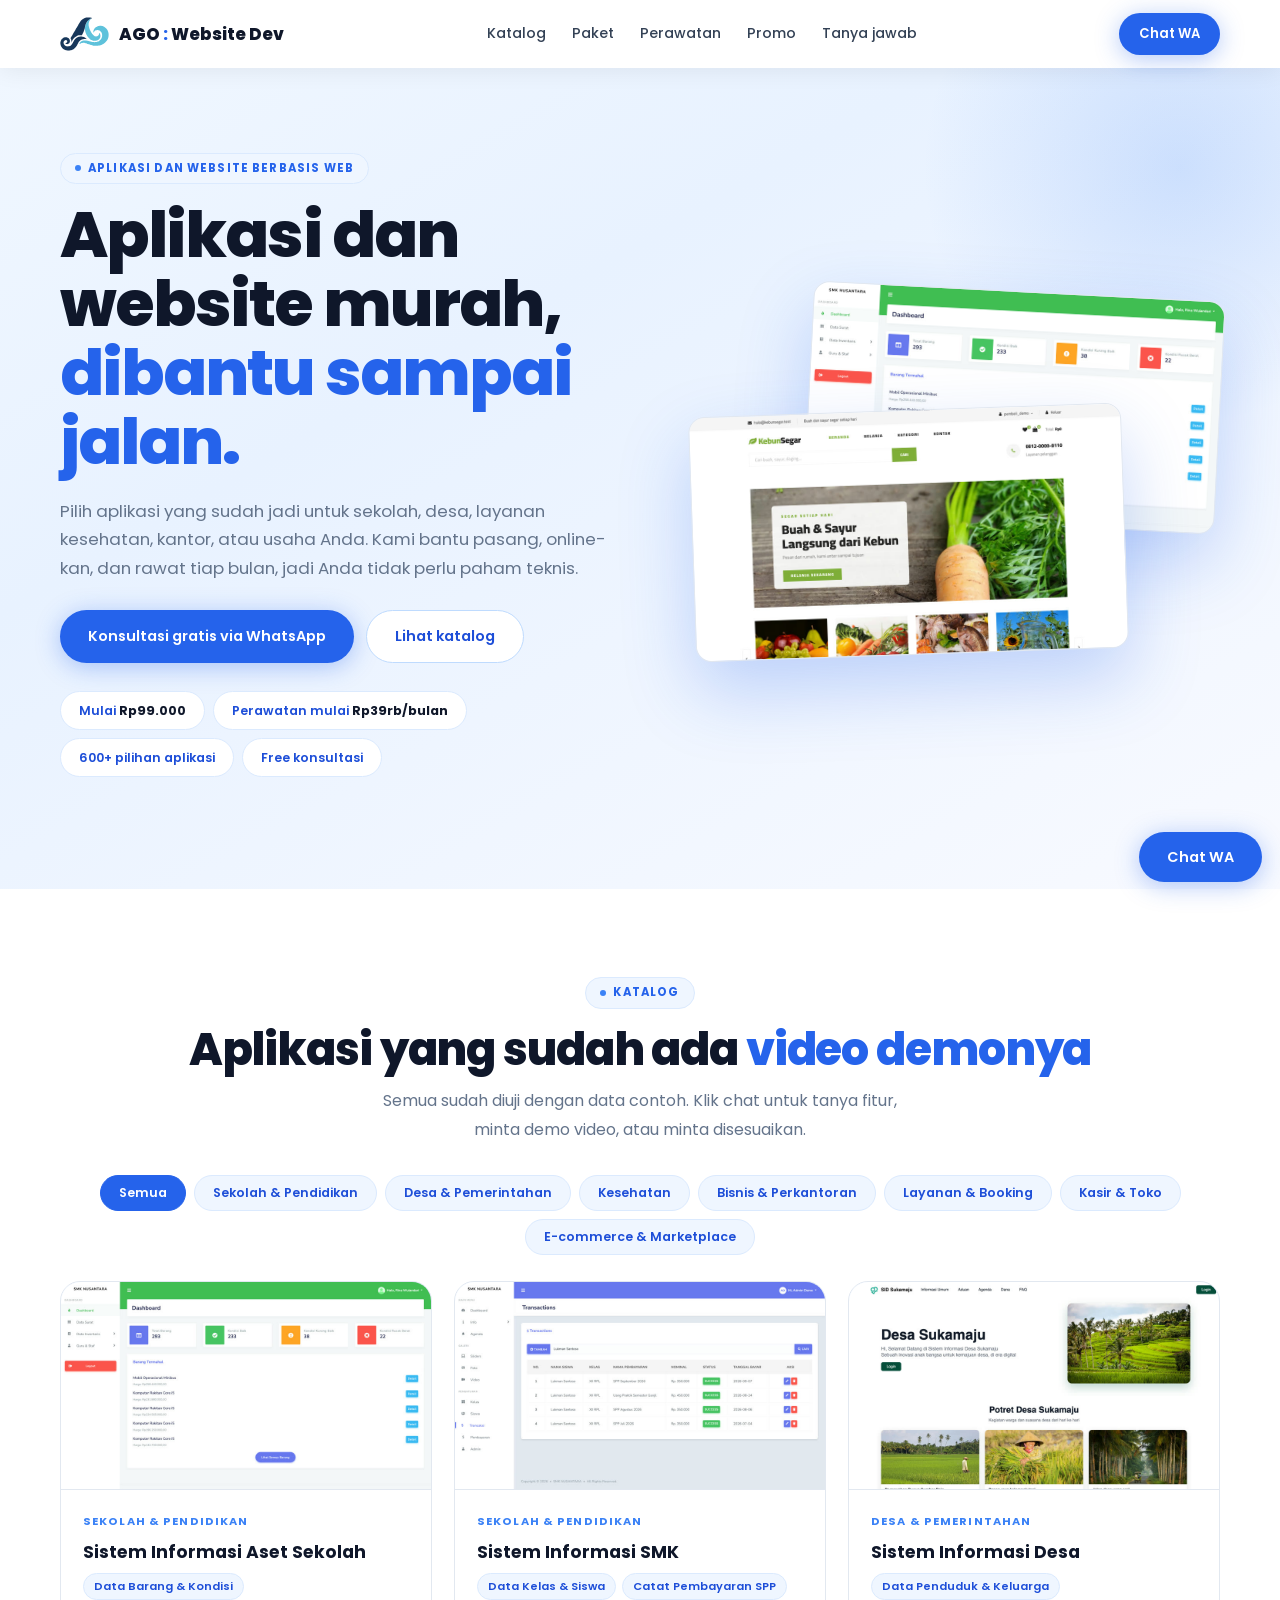
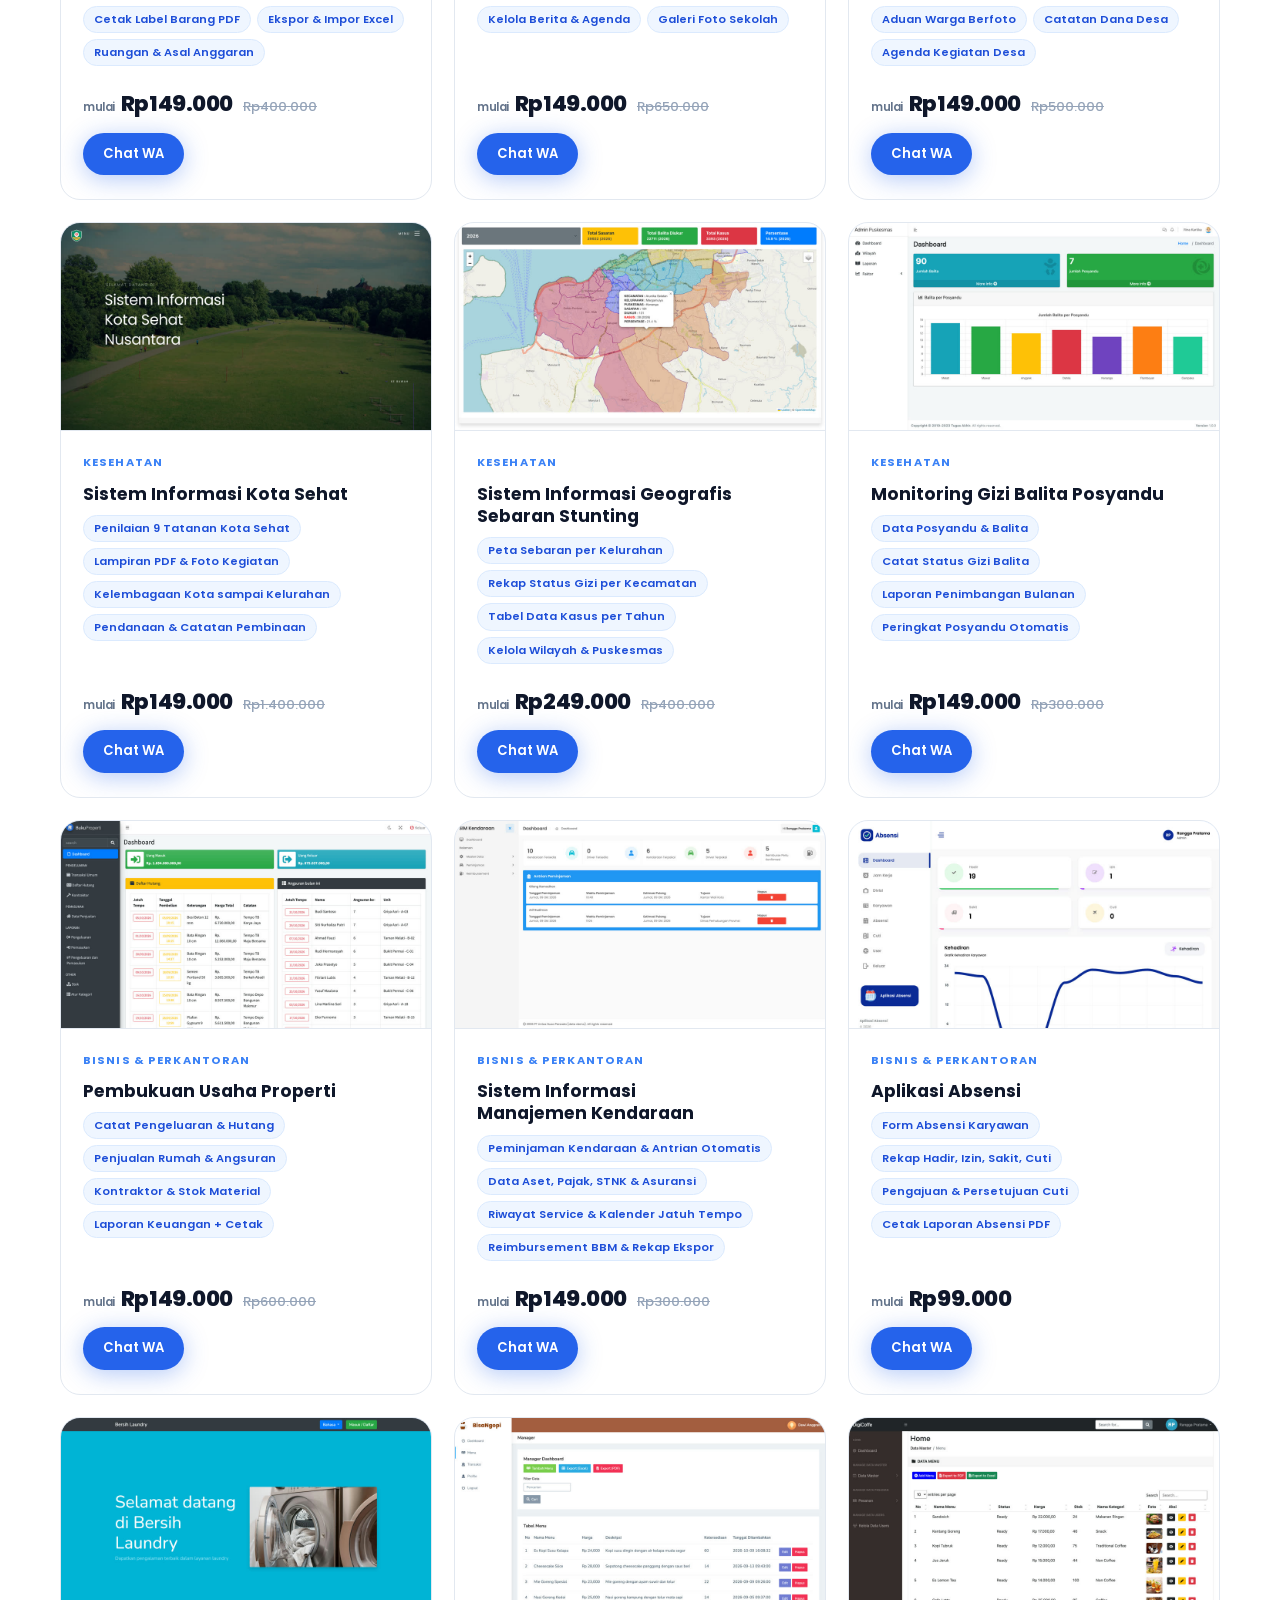
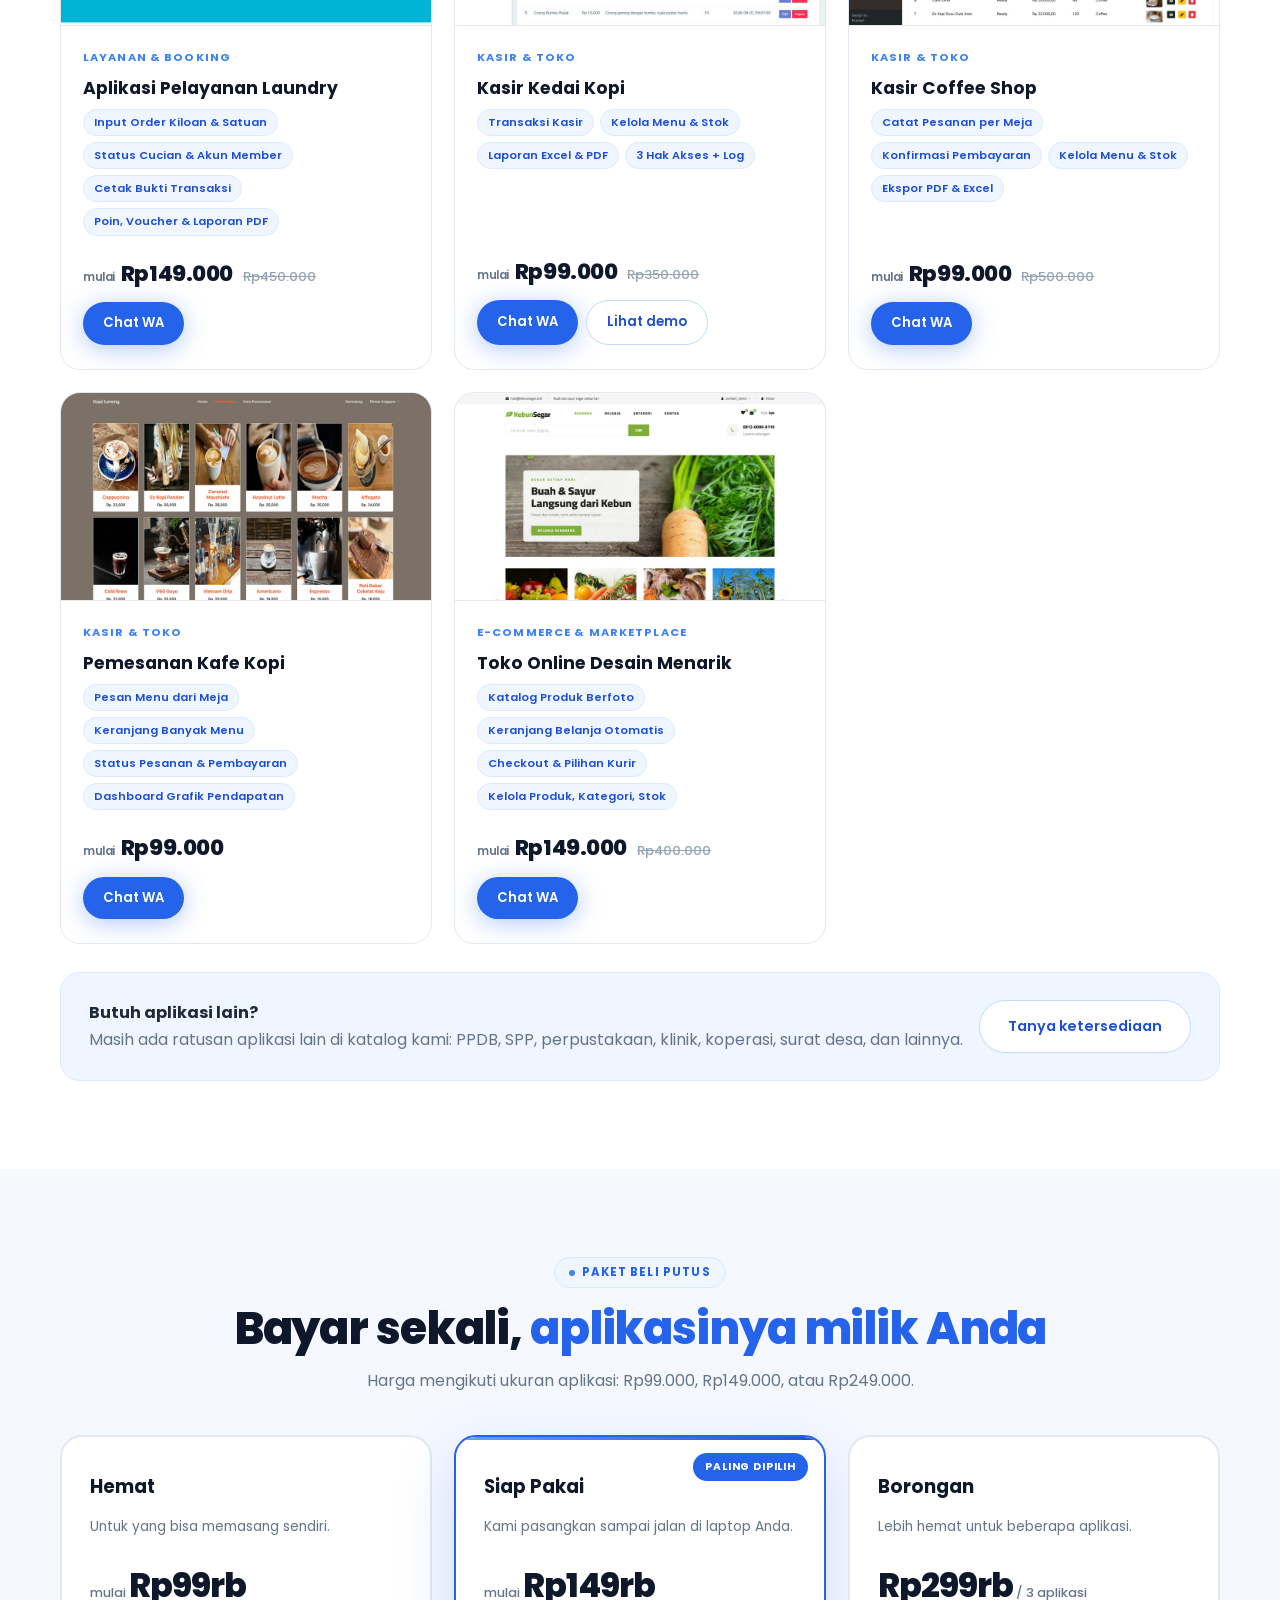
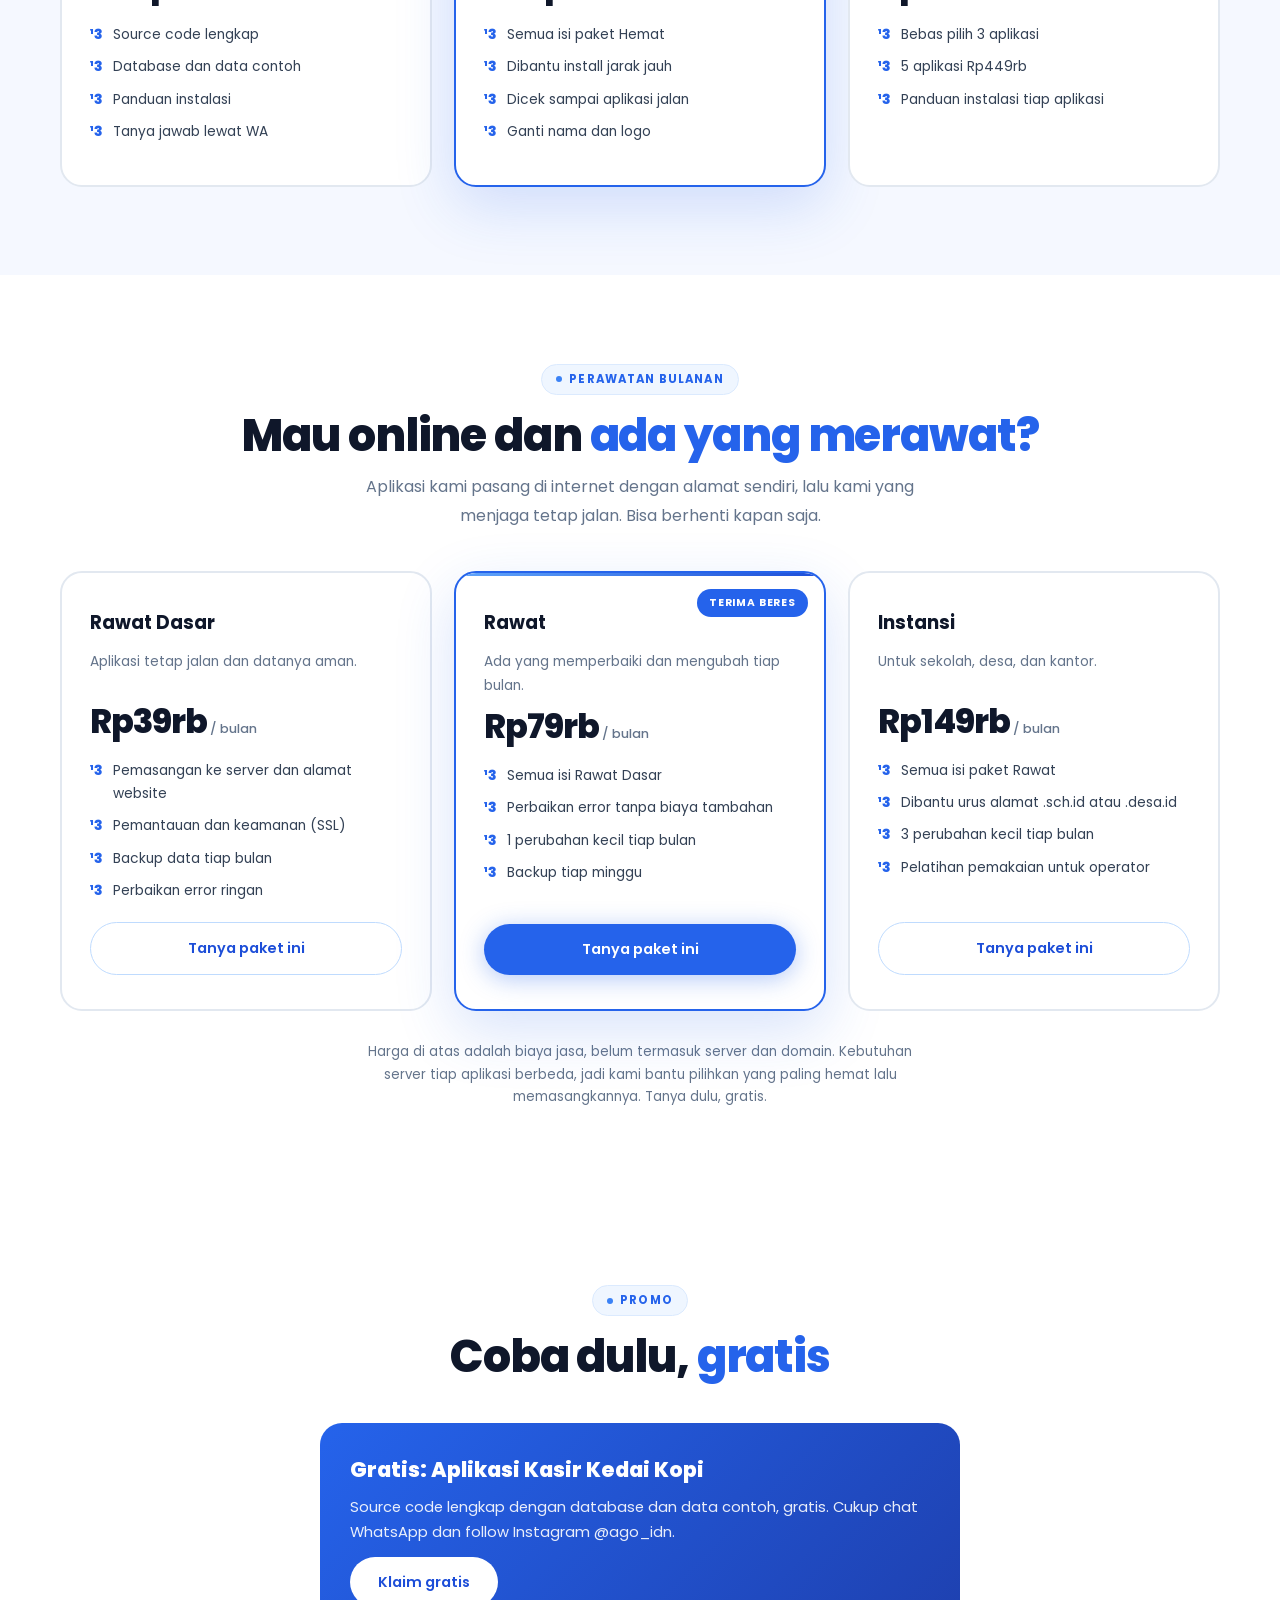
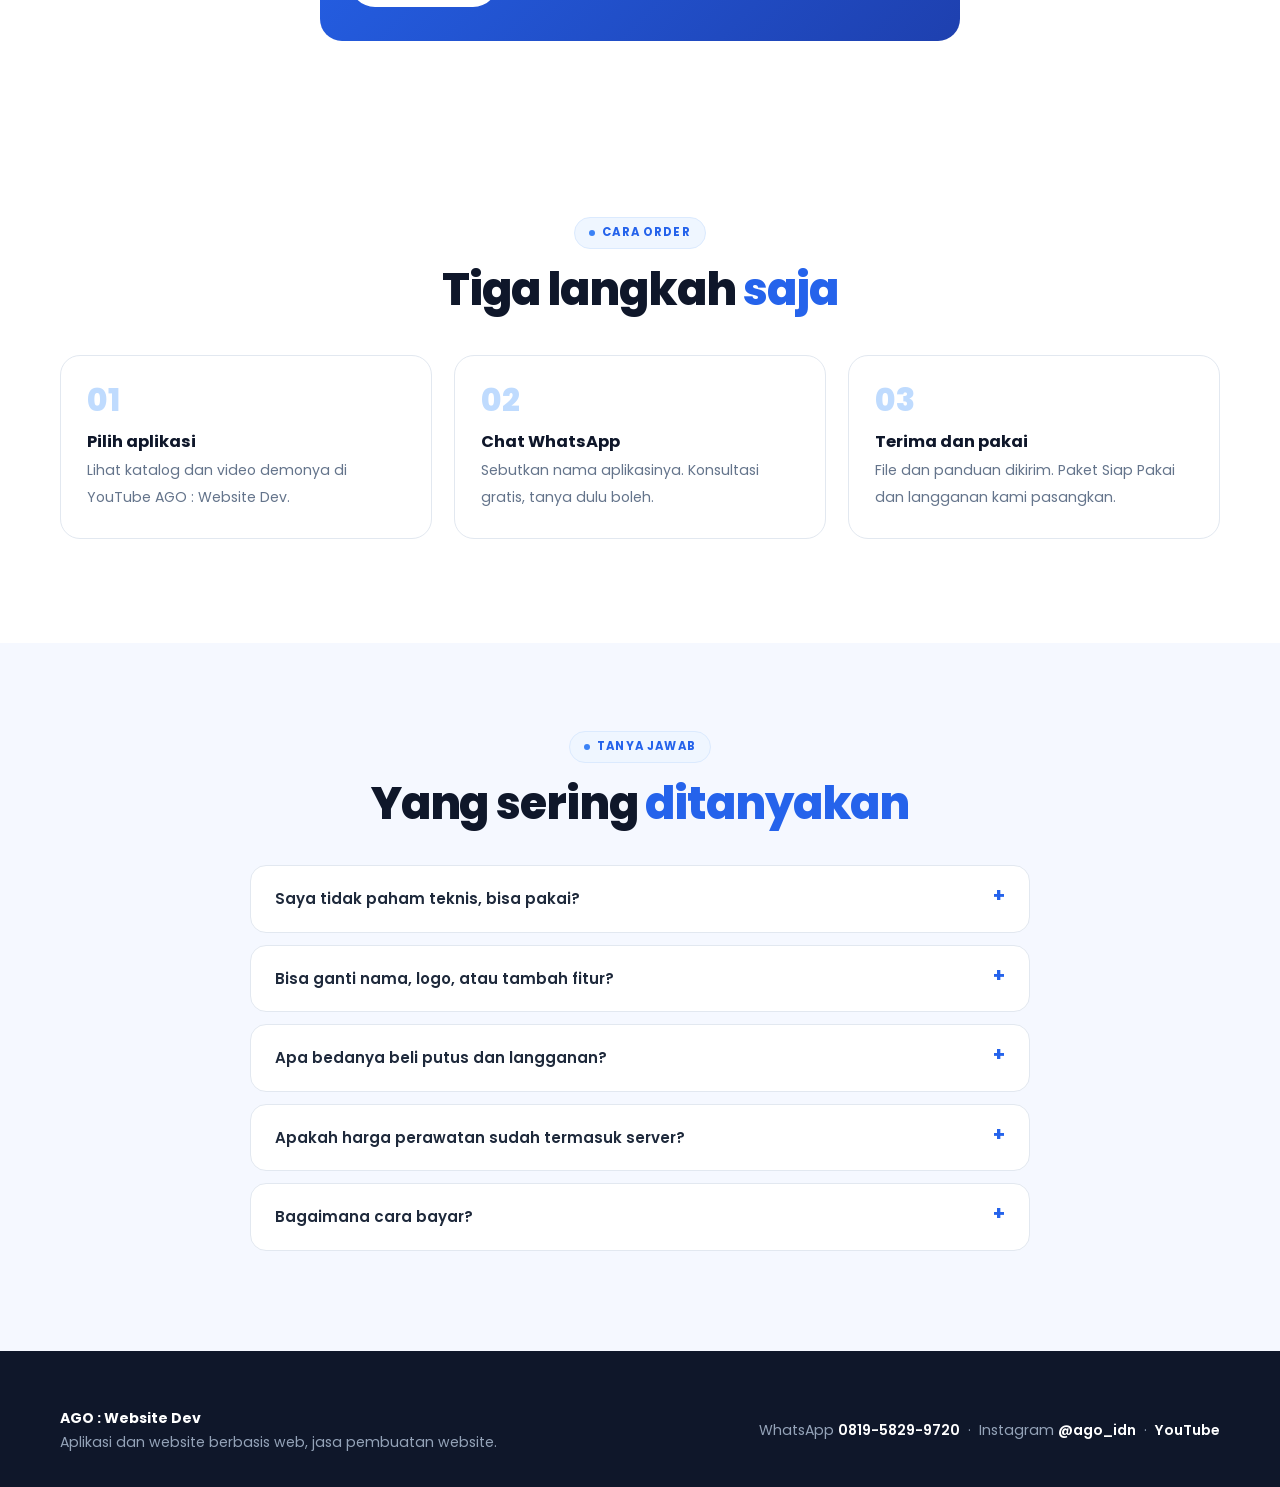
==== commit d211f727: "AGO: sembunyikan promo ajak teman Co-Authored-By: Claude Opus 5.5 <noreply@anthropic.com>" ====
--- a/ago/index.html
+++ b/ago/index.html
@@ -157,10 +157,9 @@
 
 <section id="promo"><div class="wrap">
   <div class="ctr reveal"><div class="eyebrow">Promo</div>
-  <h2>Coba dulu, <em>atau ajak teman</em></h2></div>
-  <div class="promo">
+  <h2>Coba dulu, <em>gratis</em></h2></div>
+  <div class="promo" style="max-width:640px;margin-inline:auto">
     <div class="pbox"><h3>Gratis: Aplikasi Kasir Kedai Kopi</h3><p>Source code lengkap dengan database dan data contoh, gratis. Cukup chat WhatsApp dan follow Instagram @ago_idn.</p><a class="btn wa" data-wa="Halo AGO, saya mau klaim aplikasi Kasir Kedai Kopi GRATIS.">Klaim gratis</a></div>
-    <div class="pbox"><h3>Ajak teman, dapat komisi</h3><p>Rekomendasikan AGO ke sekolah, desa, kantor, atau teman usaha. Setiap pembelian dari rekomendasi Anda, Anda dapat komisi.</p><a class="btn navy" data-wa="Halo AGO, saya mau ikut program ajak teman.">Tanya caranya</a></div>
   </div>
 </div></section>
 
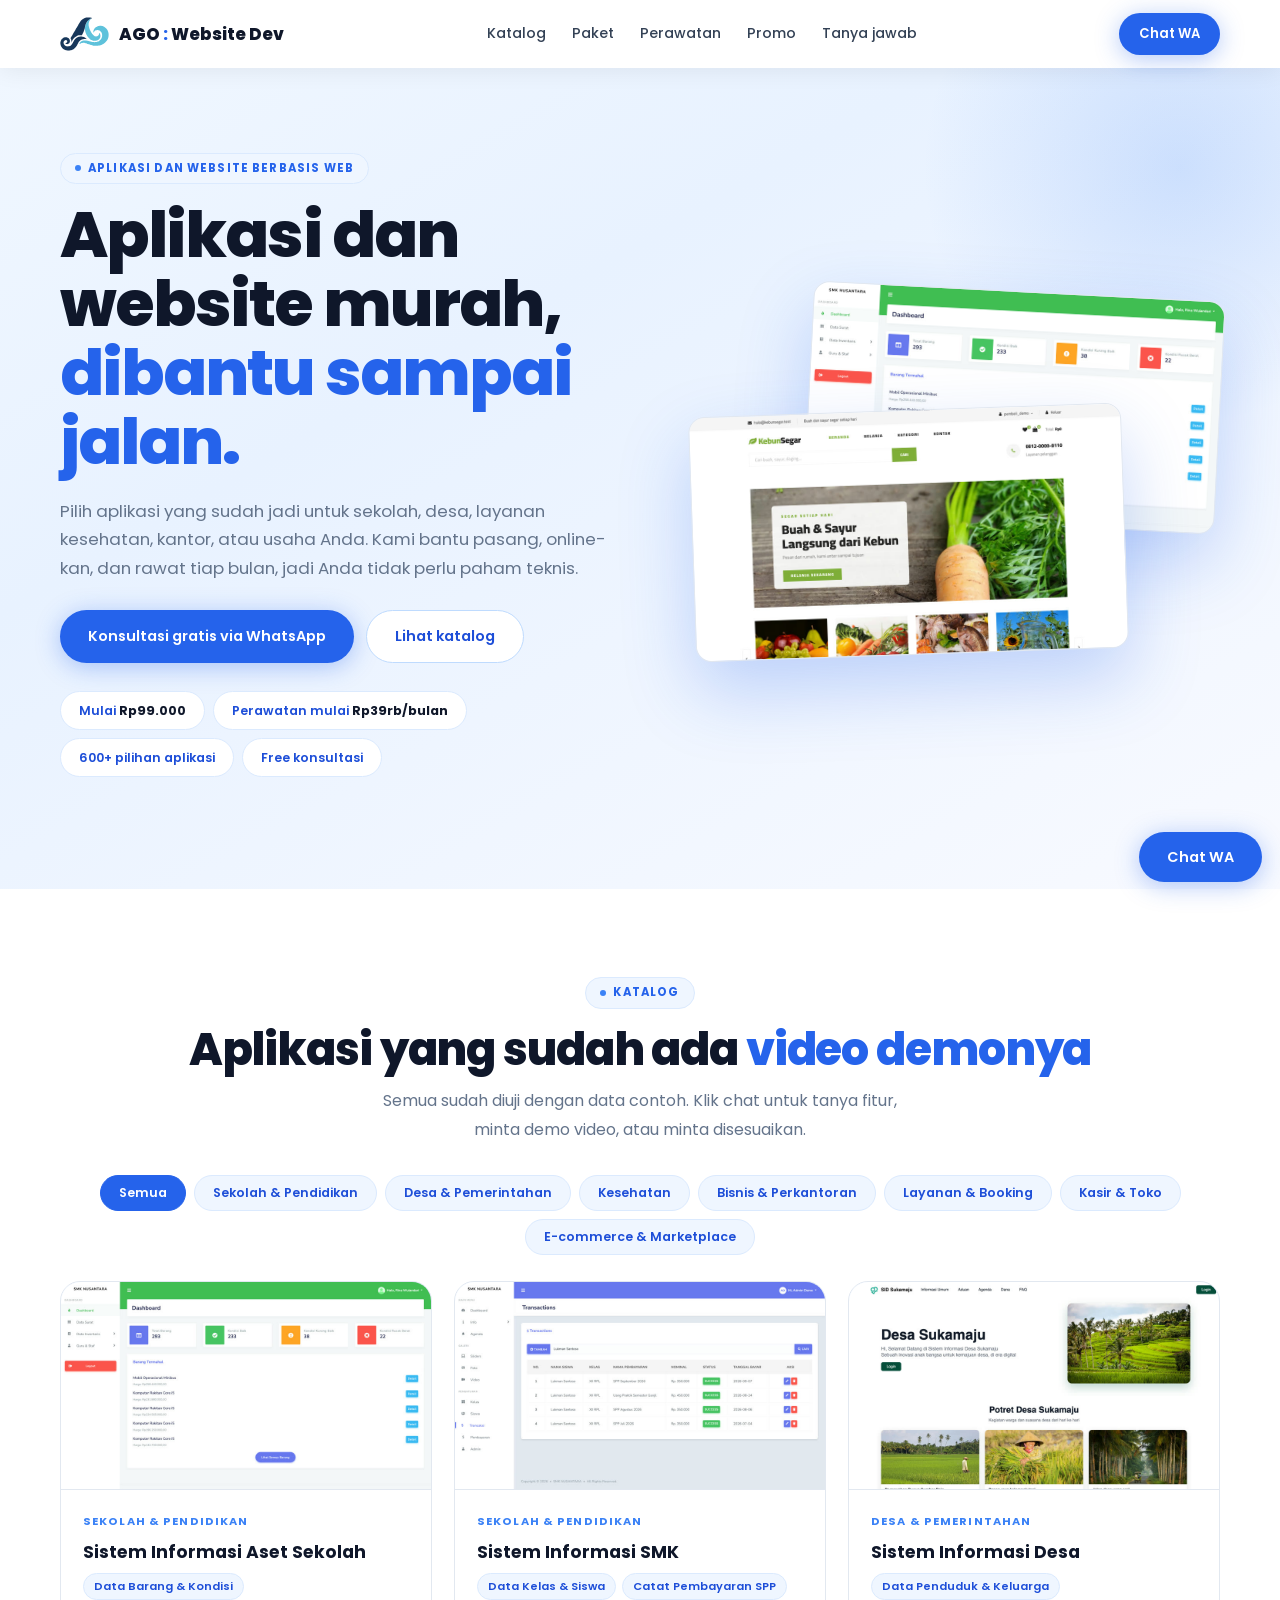
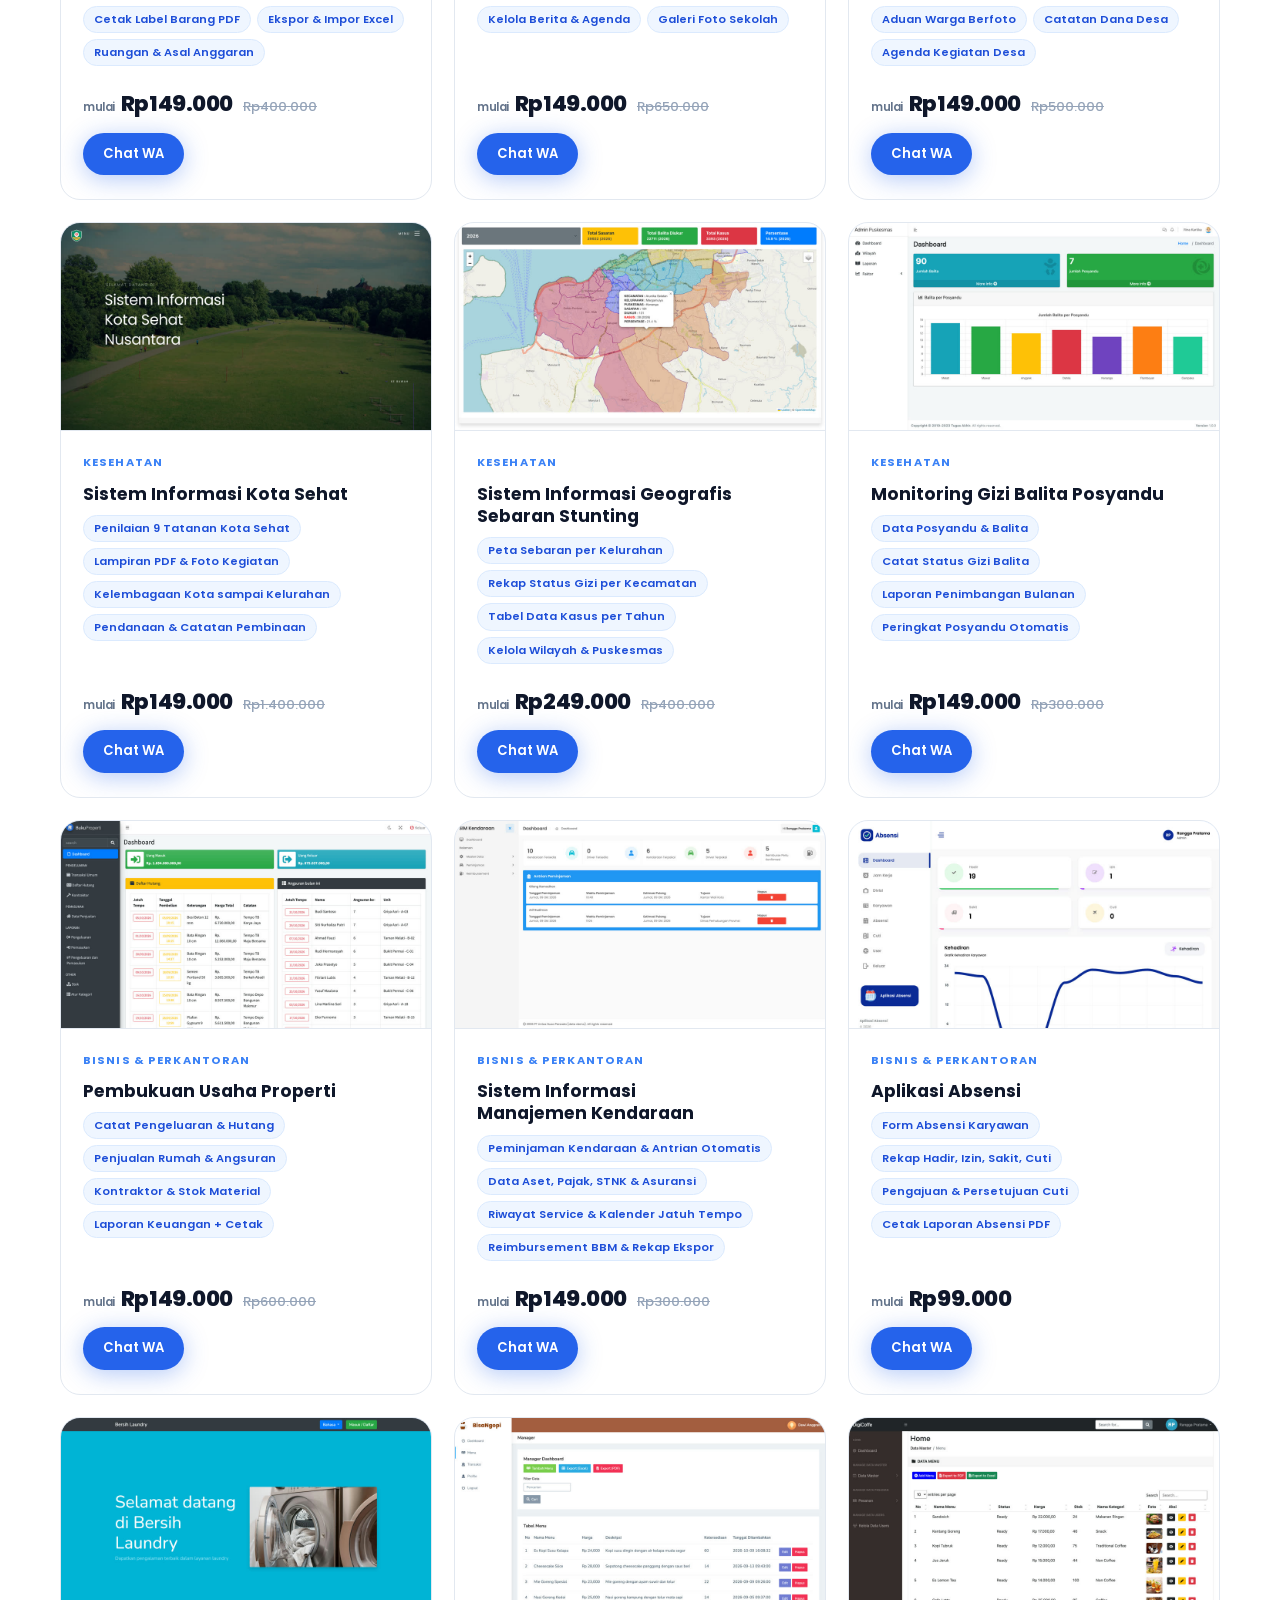
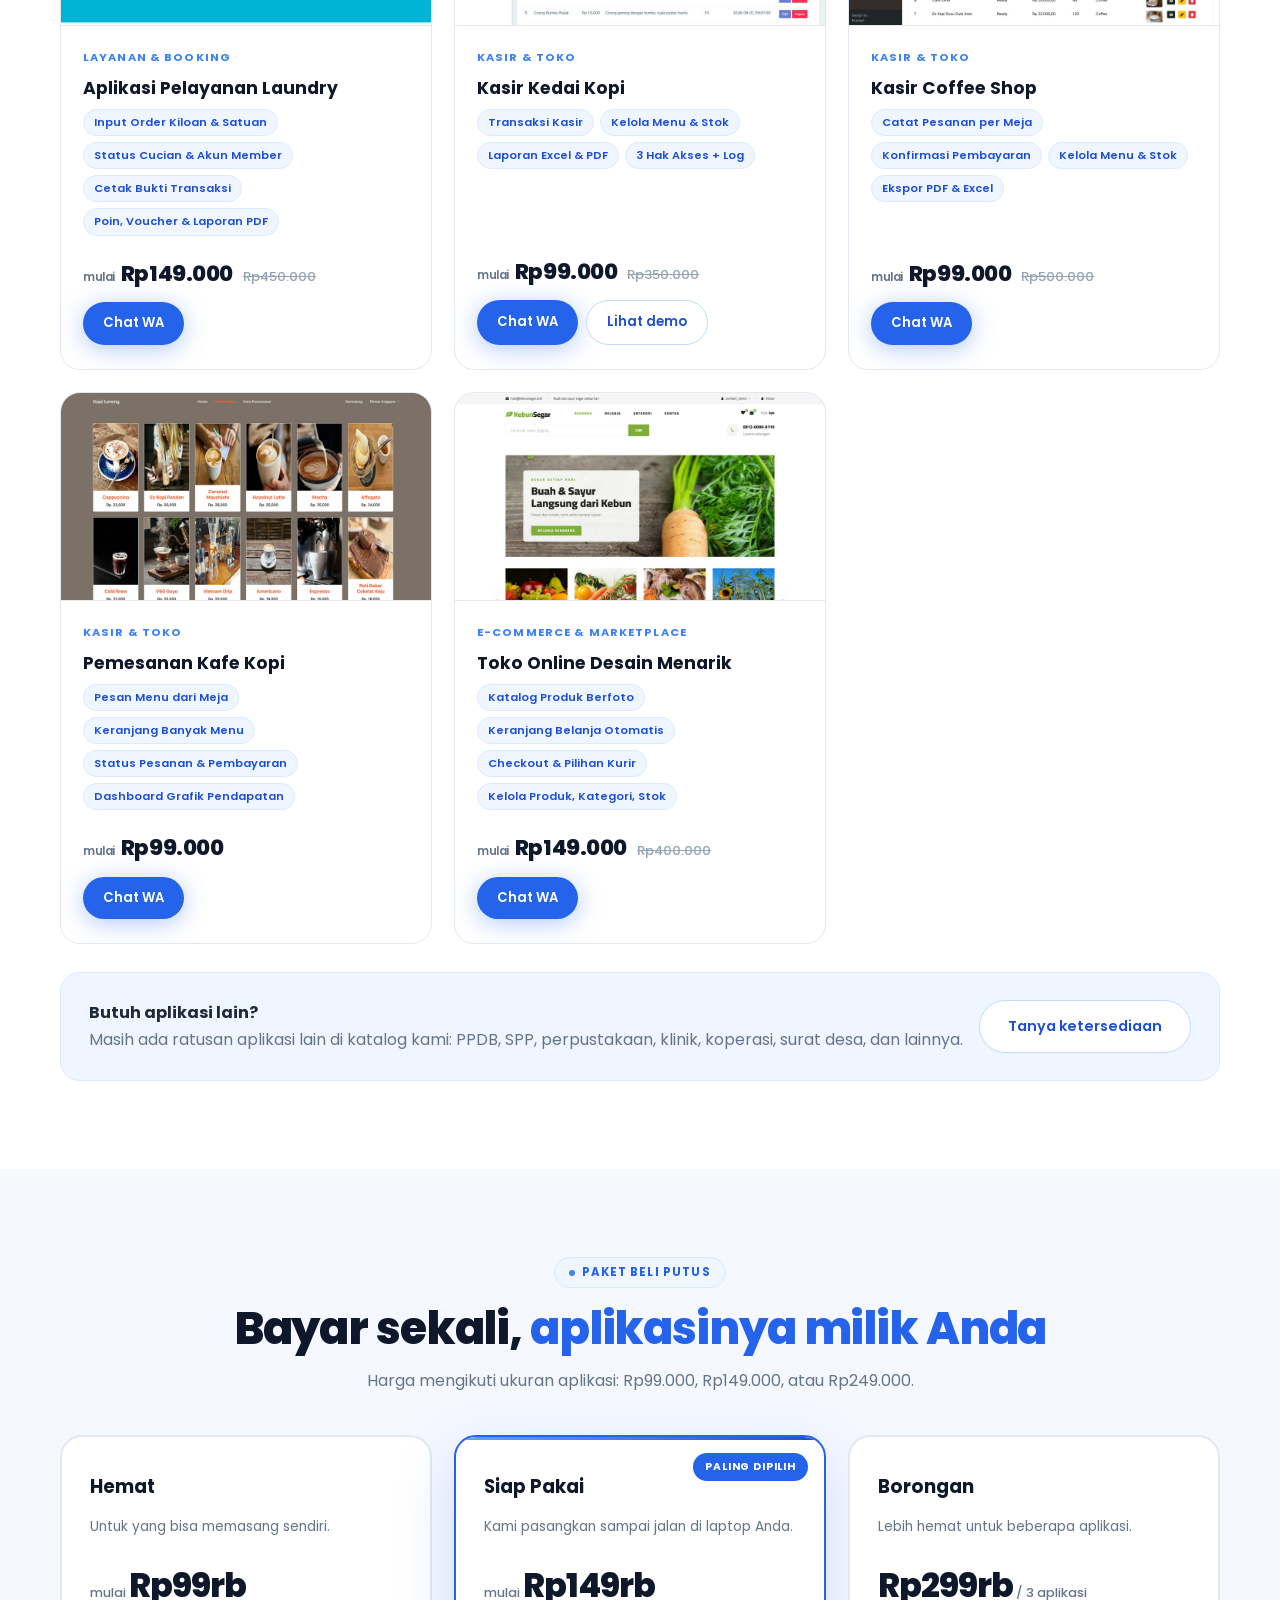
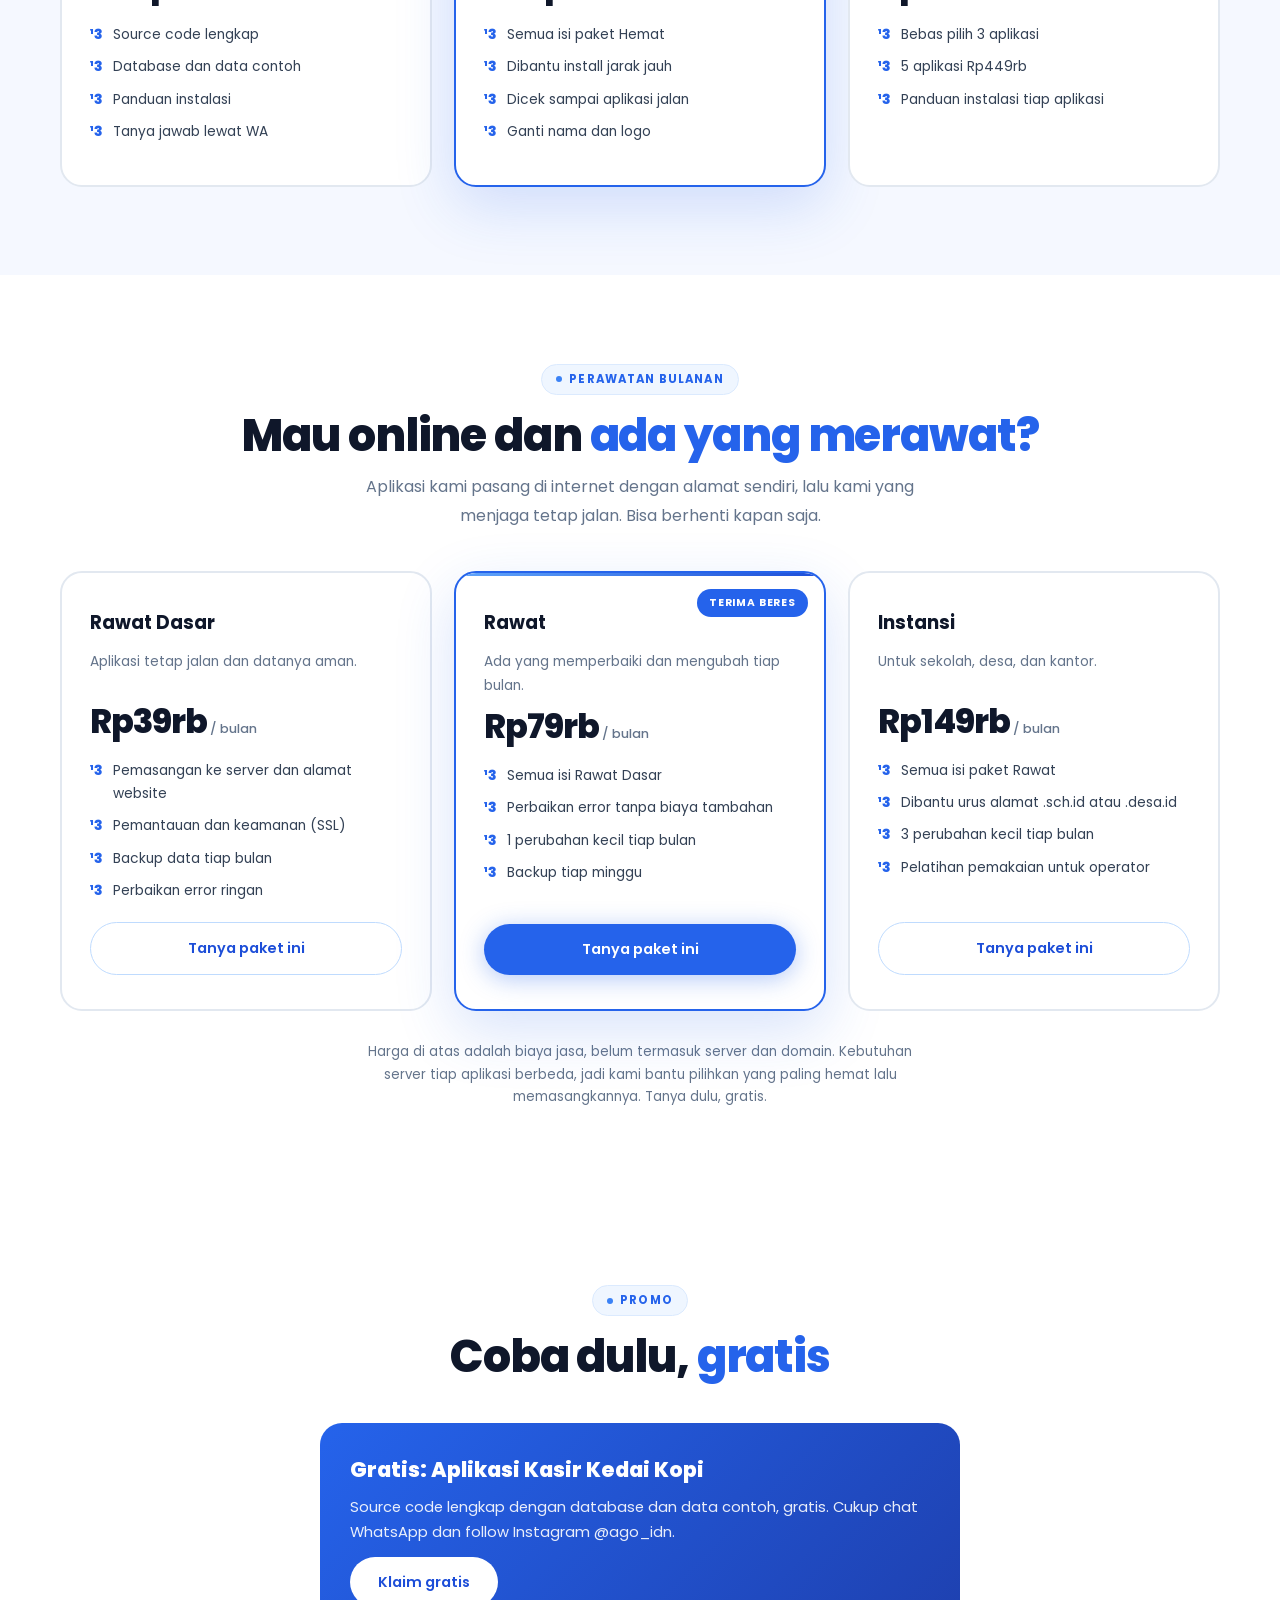
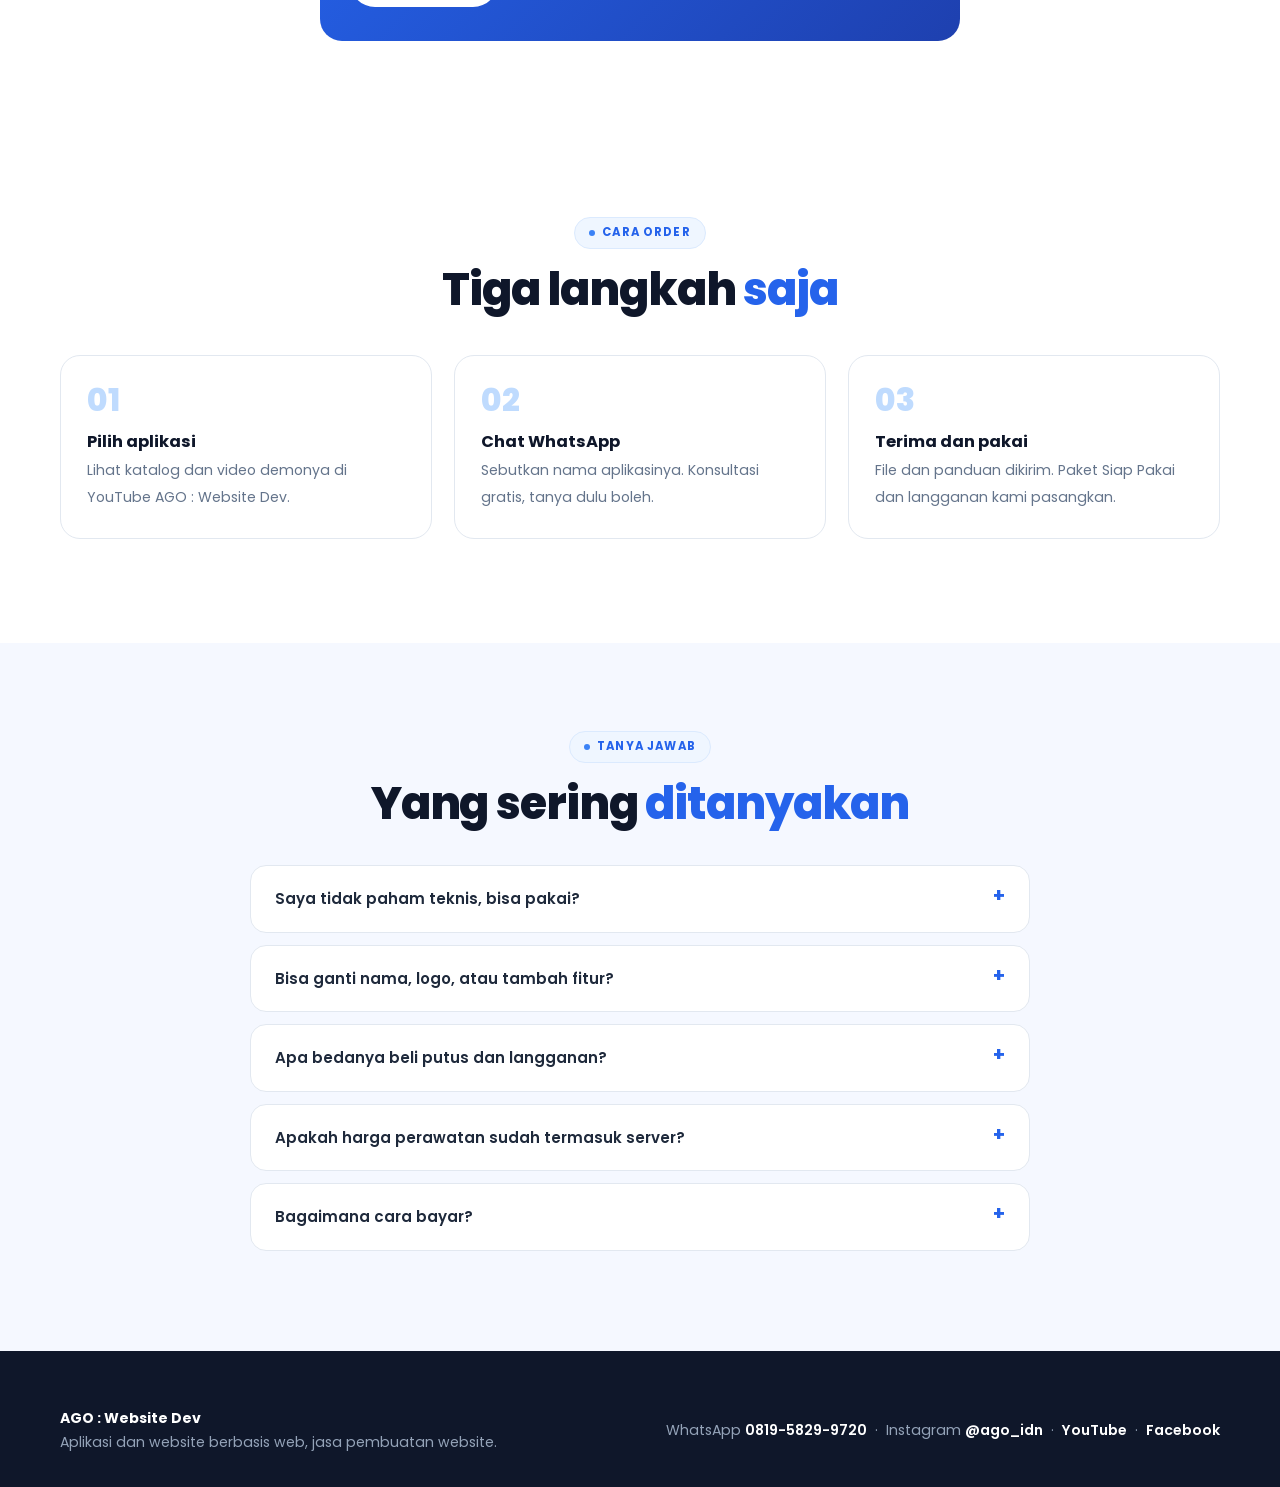
==== commit 56e3bab3: "AGO: tambah tautan Facebook di footer Co-Authored-By: Claude Opus 5.5 <noreply@anthropic.com>" ====
--- a/ago/index.html
+++ b/ago/index.html
@@ -183,7 +183,7 @@
 
 <footer><div class="wrap f">
   <div><b style="color:#fff">AGO : Website Dev</b><br>Aplikasi dan website berbasis web, jasa pembuatan website.</div>
-  <div>WhatsApp <a data-wa="Halo AGO">0819-5829-9720</a> &nbsp;·&nbsp; Instagram <a href="https://instagram.com/ago_idn" rel="noopener">@ago_idn</a> &nbsp;·&nbsp; <a href="https://youtube.com/@ago_idn" rel="noopener">YouTube</a></div>
+  <div>WhatsApp <a data-wa="Halo AGO">0819-5829-9720</a> &nbsp;·&nbsp; Instagram <a href="https://instagram.com/ago_idn" rel="noopener">@ago_idn</a> &nbsp;·&nbsp; <a href="https://youtube.com/@ago_idn" rel="noopener">YouTube</a> &nbsp;·&nbsp; <a href="https://facebook.com/ago.idn" rel="noopener">Facebook</a></div>
 </div></footer>
 <a class="btn wa fab" data-wa="Halo AGO, saya mau tanya.">Chat WA</a>
 
